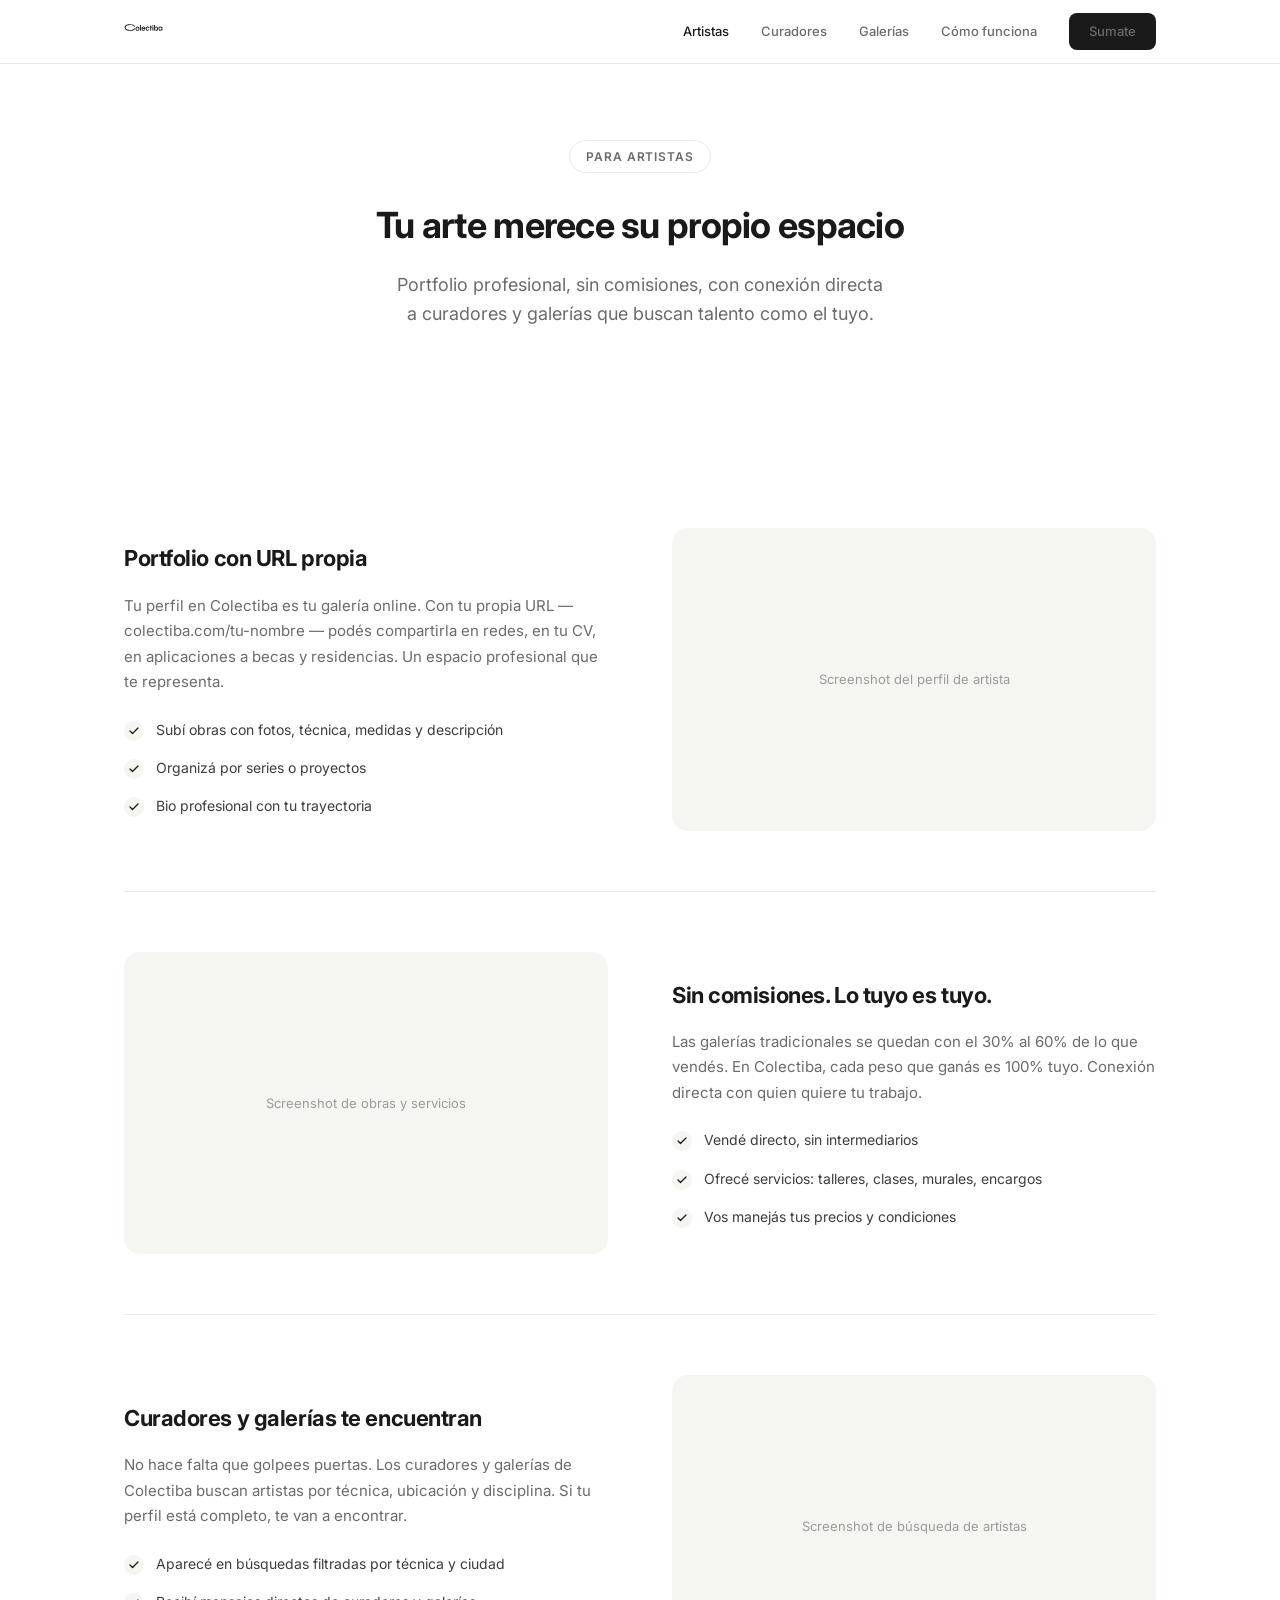
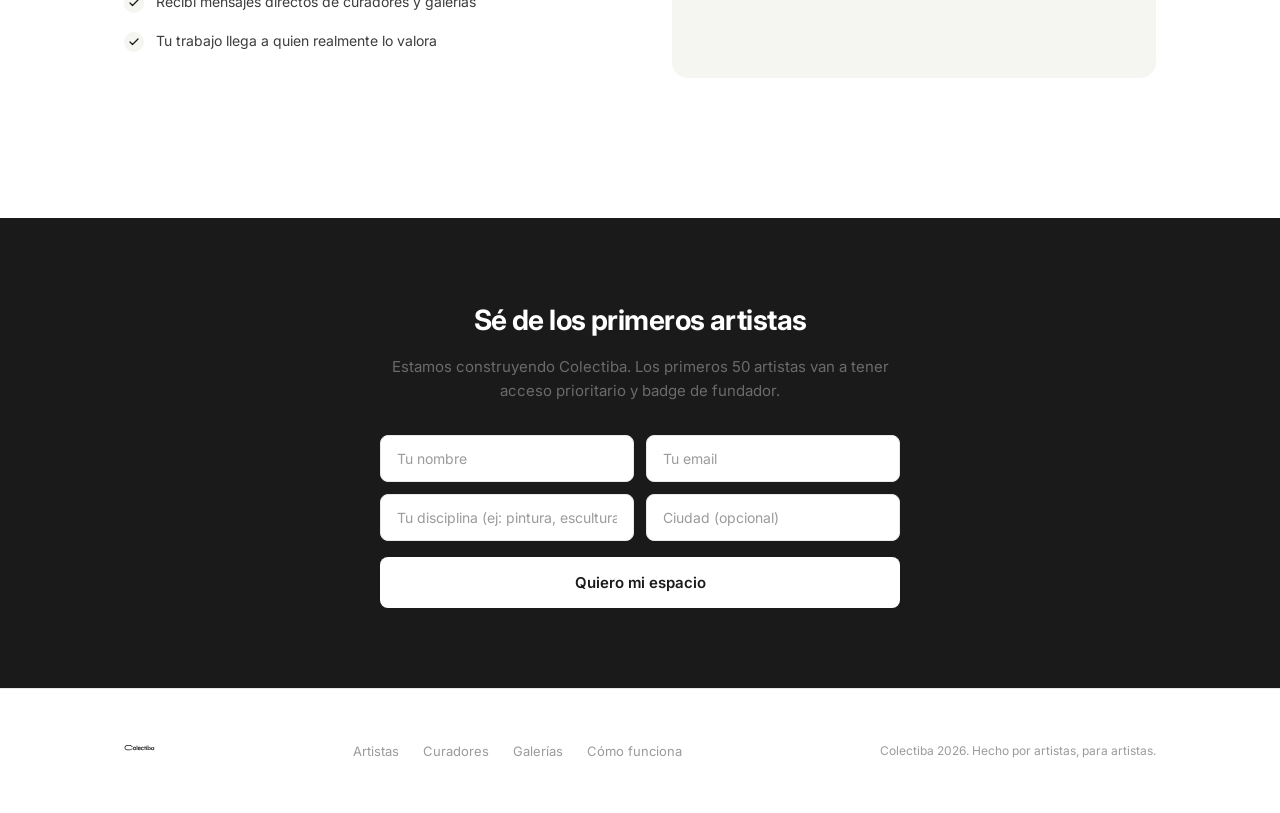
==== artistas.html @ 25a2031d "Landing pages de pre-lanzamiento — lista de espera 5 páginas: home, artistas, curadores, galerías, c" ====
<!DOCTYPE html>
<html lang="es">
<head>
  <meta charset="UTF-8">
  <meta name="viewport" content="width=device-width, initial-scale=1.0">
  <title>Para Artistas — Colectiba</title>
  <meta name="description" content="Portfolio profesional con URL propia. Sin comisiones. Conexión directa con curadores y galerías. Sumate a la lista de espera.">
  <link rel="stylesheet" href="styles.css">
</head>
<body>

  <!-- Nav -->
  <nav class="nav">
    <div class="container">
      <a href="index.html" class="nav__logo">
        <svg viewBox="0 0 595.28 419.53" xmlns="http://www.w3.org/2000/svg" fill="#1A1A1A">
          <path d="M202.27,188.14c-17.71,0-30.08,12.86-30.08,31.27s12.37,31.25,30.08,31.25,29.97-12.91,29.97-31.38-12.32-31.14-29.97-31.14ZM202.27,238.24c-9.58,0-16.26-7.75-16.26-18.83s6.68-18.83,16.26-18.83,16.14,7.69,16.14,18.71-6.63,18.96-16.14,18.96Z"/><rect x="240.59" y="163.64" width="13.95" height="85.27"/><path d="M291.81,188.14c-17.22,0-29.26,12.91-29.26,31.38s12.04,31.14,29.26,31.14c20.43,0,26.7-16.58,26.7-16.58l-11.77-5.64s-3.51,9.91-14.69,9.91c-8.23,0-14.42-5.78-15.85-14.78h43.12s.25-3.75.25-5.33c0-18.56-10.62-30.1-27.75-30.1ZM276.7,212.79c2.16-7.8,7.78-12.45,15.11-12.45,7.72,0,12.8,4.41,14.34,12.45h-29.45Z"/><path d="M381.12,233.26l-.14.28c-4.98,11.03-14.32,17.11-26.32,17.11-17.65,0-29.97-12.84-29.97-31.25s12.28-31.27,29.85-31.27c12.24,0,21.34,5.85,26.33,16.89l.13.28-.28.13-11.44,5.25-.3.14-.13-.3c-2.9-6.51-7.85-9.96-14.31-9.96-9.5,0-16.14,7.74-16.14,18.83s6.68,18.83,16.26,18.83c6.35,0,11.25-3.5,14.18-10.09l.13-.3.3.14,11.55,5.14.3.13Z"/><polygon points="420.84 190.02 420.84 202.44 407.42 202.44 407.42 248.91 393.47 248.91 393.47 202.44 384.6 202.44 384.6 190.02 393.47 190.02 393.47 174.02 407.42 174.02 407.42 190.02 420.84 190.02"/><path d="M441.86,174.92c0,4.87-3.58,8.26-8.71,8.26s-8.73-3.39-8.73-8.26,3.59-8.37,8.73-8.37,8.71,3.45,8.71,8.37Z"/><rect x="426.17" y="190.02" width="13.95" height="58.89"/><path d="M484.04,188.62c-8.43,0-15.1,3.78-19.32,10.95l-.32-.05c.46-5.07.46-7.89.46-13.39v-22.49h-13.95v85.27h13.71v-.32c0-3.29,0-5.93-.22-9.08l.32-.03c4.19,7.2,10.35,10.7,18.85,10.7,15.59,0,26.47-12.61,26.47-30.67s-10.7-30.9-26-30.9ZM480.65,237.77c-9.66,0-16.15-7.38-16.15-18.36s6.49-18.25,16.15-18.25,15.55,7.28,15.55,18.12-6.24,18.37-15.55,18.48Z"/><path d="M561.27,190.02v.32c0,3.29,0,5.93.2,9.08l-.32.03c-4.19-7.2-10.32-10.7-18.72-10.7-15.66,0-26.58,12.65-26.58,30.78s10.68,30.79,26,30.79c8.42,0,15.1-3.78,19.3-10.95l.32.05c-.2,3.36-.2,9.5-.2,9.5h13.69v-58.89h-13.69ZM545.35,237.77c-9.38,0-15.68-7.33-15.68-18.25s6.45-18.36,15.68-18.36,16.15,7.33,16.15,18.25-6.35,18.36-16.15,18.36Z"/><path d="M153.09,213.82l13.02,5.78c-10.63,22.17-36.59,33.05-77.25,33.05-58.82,0-78.97-24.82-78.87-50.02-.23-24.96,20.36-50.02,78.87-50.02,40.66,0,66.62,10.88,77.25,33.05l-13.02,5.78s-7.69-26.36-64.3-26.36c-42.18,0-64.44,17.1-64.44,37.65.73,21.71,22.26,37.47,64.44,37.47,56.6,0,64.3-26.36,64.3-26.36Z"/>
        </svg>
      </a>
      <ul class="nav__links">
        <li><a href="artistas.html" class="active">Artistas</a></li>
        <li><a href="curadores.html">Curadores</a></li>
        <li><a href="galerias.html">Galerías</a></li>
        <li><a href="como-funciona.html">Cómo funciona</a></li>
        <li><a href="#waitlist" class="btn btn--primary" style="padding: 8px 20px; font-size: 13px;">Sumate</a></li>
      </ul>
      <button class="nav__mobile-toggle" onclick="document.querySelector('.nav__links').classList.toggle('open')">
        <span></span><span></span><span></span>
      </button>
    </div>
  </nav>

  <!-- Page Hero -->
  <section class="page-hero">
    <div class="container">
      <span class="hero__tag">Para artistas</span>
      <h1 class="page-hero__title font-display">Tu arte merece su propio espacio</h1>
      <p class="page-hero__subtitle">Portfolio profesional, sin comisiones, con conexión directa a curadores y galerías que buscan talento como el tuyo.</p>
    </div>
  </section>

  <!-- Beneficio 1 -->
  <section class="section">
    <div class="container">
      <div class="benefit-row">
        <div class="benefit-row__content">
          <h3 class="font-display">Portfolio con URL propia</h3>
          <p>Tu perfil en Colectiba es tu galería online. Con tu propia URL — colectiba.com/tu-nombre — podés compartirla en redes, en tu CV, en aplicaciones a becas y residencias. Un espacio profesional que te representa.</p>
          <ul class="features__list">
            <li>Subí obras con fotos, técnica, medidas y descripción</li>
            <li>Organizá por series o proyectos</li>
            <li>Bio profesional con tu trayectoria</li>
          </ul>
        </div>
        <div class="benefit-row__visual">Screenshot del perfil de artista</div>
      </div>

      <div class="benefit-row benefit-row--reverse">
        <div class="benefit-row__content">
          <h3 class="font-display">Sin comisiones. Lo tuyo es tuyo.</h3>
          <p>Las galerías tradicionales se quedan con el 30% al 60% de lo que vendés. En Colectiba, cada peso que ganás es 100% tuyo. Conexión directa con quien quiere tu trabajo.</p>
          <ul class="features__list">
            <li>Vendé directo, sin intermediarios</li>
            <li>Ofrecé servicios: talleres, clases, murales, encargos</li>
            <li>Vos manejás tus precios y condiciones</li>
          </ul>
        </div>
        <div class="benefit-row__visual">Screenshot de obras y servicios</div>
      </div>

      <div class="benefit-row">
        <div class="benefit-row__content">
          <h3 class="font-display">Curadores y galerías te encuentran</h3>
          <p>No hace falta que golpees puertas. Los curadores y galerías de Colectiba buscan artistas por técnica, ubicación y disciplina. Si tu perfil está completo, te van a encontrar.</p>
          <ul class="features__list">
            <li>Aparecé en búsquedas filtradas por técnica y ciudad</li>
            <li>Recibí mensajes directos de curadores y galerías</li>
            <li>Tu trabajo llega a quien realmente lo valora</li>
          </ul>
        </div>
        <div class="benefit-row__visual">Screenshot de búsqueda de artistas</div>
      </div>
    </div>
  </section>

  <!-- CTA Waitlist -->
  <section class="section section--dark" id="waitlist">
    <div class="container">
      <div class="waitlist">
        <h2 class="waitlist__title font-display">Sé de los primeros artistas</h2>
        <p class="waitlist__subtitle">Estamos construyendo Colectiba. Los primeros 50 artistas van a tener acceso prioritario y badge de fundador.</p>
        <form class="waitlist__form" id="waitlistForm">
          <div class="waitlist__row">
            <input type="text" class="waitlist__input" placeholder="Tu nombre" required>
            <input type="email" class="waitlist__input" placeholder="Tu email" required>
          </div>
          <div class="waitlist__row">
            <input type="text" class="waitlist__input" placeholder="Tu disciplina (ej: pintura, escultura, fotografía)">
            <input type="text" class="waitlist__input" placeholder="Ciudad (opcional)">
          </div>
          <input type="hidden" name="rol" value="artista">
          <button type="submit" class="btn btn--white btn--large waitlist__submit">Quiero mi espacio</button>
        </form>
        <div class="waitlist__success" id="waitlistSuccess">
          <h3>Ya estás en la lista</h3>
          <p>Te vamos a escribir cuando estemos listos. Gracias por confiar en Colectiba.</p>
        </div>
      </div>
    </div>
  </section>

  <!-- Footer -->
  <footer class="footer">
    <div class="container">
      <a href="index.html" class="footer__logo">
        <svg viewBox="0 0 595.28 419.53" xmlns="http://www.w3.org/2000/svg" fill="#1A1A1A"><path d="M202.27,188.14c-17.71,0-30.08,12.86-30.08,31.27s12.37,31.25,30.08,31.25,29.97-12.91,29.97-31.38-12.32-31.14-29.97-31.14ZM202.27,238.24c-9.58,0-16.26-7.75-16.26-18.83s6.68-18.83,16.26-18.83,16.14,7.69,16.14,18.71-6.63,18.96-16.14,18.96Z"/><rect x="240.59" y="163.64" width="13.95" height="85.27"/><path d="M291.81,188.14c-17.22,0-29.26,12.91-29.26,31.38s12.04,31.14,29.26,31.14c20.43,0,26.7-16.58,26.7-16.58l-11.77-5.64s-3.51,9.91-14.69,9.91c-8.23,0-14.42-5.78-15.85-14.78h43.12s.25-3.75.25-5.33c0-18.56-10.62-30.1-27.75-30.1ZM276.7,212.79c2.16-7.8,7.78-12.45,15.11-12.45,7.72,0,12.8,4.41,14.34,12.45h-29.45Z"/><path d="M381.12,233.26l-.14.28c-4.98,11.03-14.32,17.11-26.32,17.11-17.65,0-29.97-12.84-29.97-31.25s12.28-31.27,29.85-31.27c12.24,0,21.34,5.85,26.33,16.89l.13.28-.28.13-11.44,5.25-.3.14-.13-.3c-2.9-6.51-7.85-9.96-14.31-9.96-9.5,0-16.14,7.74-16.14,18.83s6.68,18.83,16.26,18.83c6.35,0,11.25-3.5,14.18-10.09l.13-.3.3.14,11.55,5.14.3.13Z"/><polygon points="420.84 190.02 420.84 202.44 407.42 202.44 407.42 248.91 393.47 248.91 393.47 202.44 384.6 202.44 384.6 190.02 393.47 190.02 393.47 174.02 407.42 174.02 407.42 190.02 420.84 190.02"/><path d="M441.86,174.92c0,4.87-3.58,8.26-8.71,8.26s-8.73-3.39-8.73-8.26,3.59-8.37,8.73-8.37,8.71,3.45,8.71,8.37Z"/><rect x="426.17" y="190.02" width="13.95" height="58.89"/><path d="M484.04,188.62c-8.43,0-15.1,3.78-19.32,10.95l-.32-.05c.46-5.07.46-7.89.46-13.39v-22.49h-13.95v85.27h13.71v-.32c0-3.29,0-5.93-.22-9.08l.32-.03c4.19,7.2,10.35,10.7,18.85,10.7,15.59,0,26.47-12.61,26.47-30.67s-10.7-30.9-26-30.9ZM480.65,237.77c-9.66,0-16.15-7.38-16.15-18.36s6.49-18.25,16.15-18.25,15.55,7.28,15.55,18.12-6.24,18.37-15.55,18.48Z"/><path d="M561.27,190.02v.32c0,3.29,0,5.93.2,9.08l-.32.03c-4.19-7.2-10.32-10.7-18.72-10.7-15.66,0-26.58,12.65-26.58,30.78s10.68,30.79,26,30.79c8.42,0,15.1-3.78,19.3-10.95l.32.05c-.2,3.36-.2,9.5-.2,9.5h13.69v-58.89h-13.69ZM545.35,237.77c-9.38,0-15.68-7.33-15.68-18.25s6.45-18.36,15.68-18.36,16.15,7.33,16.15,18.25-6.35,18.36-16.15,18.36Z"/><path d="M153.09,213.82l13.02,5.78c-10.63,22.17-36.59,33.05-77.25,33.05-58.82,0-78.97-24.82-78.87-50.02-.23-24.96,20.36-50.02,78.87-50.02,40.66,0,66.62,10.88,77.25,33.05l-13.02,5.78s-7.69-26.36-64.3-26.36c-42.18,0-64.44,17.1-64.44,37.65.73,21.71,22.26,37.47,64.44,37.47,56.6,0,64.3-26.36,64.3-26.36Z"/></svg>
      </a>
      <ul class="footer__links">
        <li><a href="artistas.html">Artistas</a></li>
        <li><a href="curadores.html">Curadores</a></li>
        <li><a href="galerias.html">Galerías</a></li>
        <li><a href="como-funciona.html">Cómo funciona</a></li>
      </ul>
      <span class="footer__copy">Colectiba 2026. Hecho por artistas, para artistas.</span>
    </div>
  </footer>

  <script src="main.js"></script>
</body>
</html>
---- styles.css ----
/* =============================================================================
   Colectiba Landing — Estilos globales
   Design System: Inter, paleta monocromatica calida
   ============================================================================= */

@import url('https://fonts.googleapis.com/css2?family=Inter:wght@400;500;600;700&display=swap');

:root {
  --black: #1A1A1A;
  --black-light: #2D2D2D;
  --grey-900: #3D3D3D;
  --grey-700: #6B6B6B;
  --grey-500: #9B9B9B;
  --grey-300: #D4D4D4;
  --grey-200: #E8E8E8;
  --grey-100: #F5F5F2;
  --white: #FFFFFF;
  --warm: #F8F6F3;
  --danger: #DC2626;
  --success: #16A34A;
}

*, *::before, *::after {
  margin: 0;
  padding: 0;
  box-sizing: border-box;
}

html {
  scroll-behavior: smooth;
}

body {
  font-family: 'Inter', system-ui, sans-serif;
  color: var(--black);
  background: var(--white);
  font-size: 14px;
  line-height: 1.6;
  -webkit-font-smoothing: antialiased;
}

.font-display {
  font-weight: 700;
  letter-spacing: -0.02em;
}

/* ---- Layout ---- */

.container {
  max-width: 1080px;
  margin: 0 auto;
  padding: 0 24px;
}

.section {
  padding: 80px 0;
}

.section--warm {
  background: var(--warm);
}

.section--dark {
  background: var(--black);
  color: var(--white);
}

/* ---- Nav ---- */

.nav {
  position: fixed;
  top: 0;
  left: 0;
  right: 0;
  z-index: 100;
  background: rgba(255, 255, 255, 0.95);
  backdrop-filter: blur(12px);
  border-bottom: 1px solid var(--grey-200);
  height: 64px;
  display: flex;
  align-items: center;
}

.nav .container {
  display: flex;
  align-items: center;
  justify-content: space-between;
  width: 100%;
}

.nav__logo svg {
  height: 28px;
  width: auto;
}

.nav__links {
  display: flex;
  gap: 32px;
  list-style: none;
  align-items: center;
}

.nav__links a {
  color: var(--grey-700);
  text-decoration: none;
  font-size: 13px;
  font-weight: 500;
  transition: color 0.2s;
}

.nav__links a:hover {
  color: var(--black);
}

.nav__links a.active {
  color: var(--black);
}

.nav__mobile-toggle {
  display: none;
  background: none;
  border: none;
  cursor: pointer;
  padding: 8px;
}

.nav__mobile-toggle span {
  display: block;
  width: 20px;
  height: 2px;
  background: var(--black);
  margin: 5px 0;
  transition: 0.3s;
}

/* ---- Hero ---- */

.hero {
  padding: 160px 0 100px;
  text-align: center;
}

.hero__tag {
  display: inline-block;
  font-size: 12px;
  font-weight: 600;
  color: var(--grey-700);
  text-transform: uppercase;
  letter-spacing: 0.08em;
  margin-bottom: 24px;
  padding: 6px 16px;
  border: 1px solid var(--grey-200);
  border-radius: 100px;
}

.hero__title {
  font-size: 42px;
  line-height: 1.15;
  margin-bottom: 20px;
  max-width: 700px;
  margin-left: auto;
  margin-right: auto;
}

.hero__subtitle {
  font-size: 18px;
  color: var(--grey-700);
  max-width: 540px;
  margin: 0 auto 40px;
  line-height: 1.6;
}

.hero__cta {
  display: flex;
  gap: 12px;
  justify-content: center;
  flex-wrap: wrap;
}

/* ---- Buttons ---- */

.btn {
  display: inline-flex;
  align-items: center;
  justify-content: center;
  gap: 8px;
  padding: 12px 28px;
  font-size: 14px;
  font-weight: 600;
  font-family: inherit;
  border-radius: 8px;
  border: none;
  cursor: pointer;
  text-decoration: none;
  transition: all 0.2s;
}

.btn--primary {
  background: var(--black);
  color: var(--white);
}

.btn--primary:hover {
  background: var(--black-light);
}

.btn--secondary {
  background: transparent;
  color: var(--black);
  border: 1px solid var(--grey-200);
}

.btn--secondary:hover {
  border-color: var(--grey-300);
  background: var(--grey-100);
}

.btn--large {
  padding: 16px 36px;
  font-size: 15px;
}

.btn--white {
  background: var(--white);
  color: var(--black);
}

.btn--white:hover {
  background: var(--grey-100);
}

/* ---- Cards de perfil ---- */

.profiles {
  display: grid;
  grid-template-columns: repeat(3, 1fr);
  gap: 24px;
  margin-top: 60px;
}

.profile-card {
  background: var(--white);
  border: 1px solid var(--grey-200);
  border-radius: 12px;
  padding: 40px 32px;
  text-align: left;
  transition: border-color 0.2s;
}

.profile-card:hover {
  border-color: var(--grey-300);
}

.profile-card__icon {
  width: 48px;
  height: 48px;
  background: var(--grey-100);
  border-radius: 12px;
  display: flex;
  align-items: center;
  justify-content: center;
  margin-bottom: 24px;
}

.profile-card__icon svg {
  width: 24px;
  height: 24px;
  stroke: var(--black);
}

.profile-card__title {
  font-size: 20px;
  font-weight: 600;
  margin-bottom: 12px;
}

.profile-card__desc {
  font-size: 14px;
  color: var(--grey-700);
  line-height: 1.6;
  margin-bottom: 24px;
}

.profile-card__link {
  font-size: 13px;
  font-weight: 600;
  color: var(--black);
  text-decoration: none;
  display: inline-flex;
  align-items: center;
  gap: 6px;
}

.profile-card__link:hover {
  gap: 10px;
}

.profile-card__link::after {
  content: '→';
}

/* ---- Features / Beneficios ---- */

.features {
  display: grid;
  grid-template-columns: repeat(2, 1fr);
  gap: 48px;
  align-items: center;
}

.features__content {
  max-width: 460px;
}

.features__tag {
  font-size: 12px;
  font-weight: 600;
  color: var(--grey-500);
  text-transform: uppercase;
  letter-spacing: 0.08em;
  margin-bottom: 16px;
}

.features__title {
  font-size: 28px;
  line-height: 1.2;
  margin-bottom: 16px;
}

.features__text {
  font-size: 15px;
  color: var(--grey-700);
  line-height: 1.7;
  margin-bottom: 32px;
}

.features__list {
  list-style: none;
  display: flex;
  flex-direction: column;
  gap: 16px;
}

.features__list li {
  display: flex;
  align-items: flex-start;
  gap: 12px;
  font-size: 14px;
  color: var(--grey-900);
}

.features__list li::before {
  content: '';
  width: 20px;
  height: 20px;
  min-width: 20px;
  background: var(--grey-100);
  border-radius: 50%;
  display: flex;
  align-items: center;
  justify-content: center;
  margin-top: 2px;
  background-image: url("data:image/svg+xml,%3Csvg xmlns='http://www.w3.org/2000/svg' width='12' height='12' viewBox='0 0 24 24' fill='none' stroke='%231A1A1A' stroke-width='2.5' stroke-linecap='round' stroke-linejoin='round'%3E%3Cpolyline points='20 6 9 17 4 12'%3E%3C/polyline%3E%3C/svg%3E");
  background-repeat: no-repeat;
  background-position: center;
}

.features__visual {
  background: var(--grey-100);
  border-radius: 16px;
  aspect-ratio: 4/3;
  display: flex;
  align-items: center;
  justify-content: center;
  overflow: hidden;
}

.features__visual--placeholder {
  font-size: 13px;
  color: var(--grey-500);
  font-weight: 500;
}

/* ---- How it works (como funciona) ---- */

.steps {
  display: grid;
  grid-template-columns: repeat(3, 1fr);
  gap: 48px;
  text-align: center;
  margin-top: 60px;
}

.step__number {
  width: 48px;
  height: 48px;
  background: var(--black);
  color: var(--white);
  border-radius: 50%;
  display: flex;
  align-items: center;
  justify-content: center;
  font-size: 18px;
  font-weight: 700;
  margin: 0 auto 20px;
}

.step__title {
  font-size: 18px;
  font-weight: 600;
  margin-bottom: 12px;
}

.step__desc {
  font-size: 14px;
  color: var(--grey-700);
  line-height: 1.6;
}

/* ---- Ecosistema (visual) ---- */

.ecosystem {
  text-align: center;
  padding: 40px 0;
}

.ecosystem__diagram {
  display: flex;
  align-items: center;
  justify-content: center;
  gap: 40px;
  margin-top: 48px;
  flex-wrap: wrap;
}

.ecosystem__node {
  width: 160px;
  height: 160px;
  border-radius: 50%;
  display: flex;
  flex-direction: column;
  align-items: center;
  justify-content: center;
  gap: 8px;
  border: 2px solid var(--grey-200);
  background: var(--white);
}

.ecosystem__node--active {
  border-color: var(--black);
}

.ecosystem__node-icon svg {
  width: 32px;
  height: 32px;
  stroke: var(--black);
}

.ecosystem__node-label {
  font-size: 14px;
  font-weight: 600;
}

.ecosystem__connector {
  width: 60px;
  height: 2px;
  background: var(--grey-300);
  position: relative;
}

.ecosystem__connector::after {
  content: '';
  position: absolute;
  right: -4px;
  top: -4px;
  width: 10px;
  height: 10px;
  border-right: 2px solid var(--grey-300);
  border-top: 2px solid var(--grey-300);
  transform: rotate(45deg);
}

/* ---- Waitlist form ---- */

.waitlist {
  text-align: center;
  max-width: 520px;
  margin: 0 auto;
}

.waitlist__title {
  font-size: 28px;
  margin-bottom: 12px;
}

.waitlist__subtitle {
  font-size: 15px;
  color: var(--grey-700);
  margin-bottom: 32px;
}

.waitlist__form {
  display: flex;
  flex-direction: column;
  gap: 12px;
}

.waitlist__row {
  display: flex;
  gap: 12px;
}

.waitlist__input {
  flex: 1;
  padding: 14px 16px;
  font-size: 14px;
  font-family: inherit;
  border: 1px solid var(--grey-200);
  border-radius: 8px;
  background: var(--white);
  color: var(--black);
  outline: none;
  transition: border-color 0.2s;
}

.waitlist__input:focus {
  border-color: var(--black);
}

.waitlist__input::placeholder {
  color: var(--grey-500);
}

.waitlist__select {
  flex: 1;
  padding: 14px 16px;
  font-size: 14px;
  font-family: inherit;
  border: 1px solid var(--grey-200);
  border-radius: 8px;
  background: var(--white);
  color: var(--black);
  outline: none;
  cursor: pointer;
  appearance: none;
  background-image: url("data:image/svg+xml,%3Csvg xmlns='http://www.w3.org/2000/svg' width='12' height='12' viewBox='0 0 24 24' fill='none' stroke='%239B9B9B' stroke-width='2' stroke-linecap='round' stroke-linejoin='round'%3E%3Cpolyline points='6 9 12 15 18 9'%3E%3C/polyline%3E%3C/svg%3E");
  background-repeat: no-repeat;
  background-position: right 16px center;
}

.waitlist__select:focus {
  border-color: var(--black);
}

.waitlist__submit {
  width: 100%;
  margin-top: 4px;
}

.waitlist__success {
  display: none;
  padding: 24px;
  background: var(--grey-100);
  border-radius: 12px;
  text-align: center;
}

.waitlist__success h3 {
  font-size: 18px;
  margin-bottom: 8px;
}

.waitlist__success p {
  font-size: 14px;
  color: var(--grey-700);
}

/* ---- Stats ---- */

.stats {
  display: grid;
  grid-template-columns: repeat(3, 1fr);
  gap: 24px;
  text-align: center;
  margin-top: 48px;
}

.stat__number {
  font-size: 36px;
  font-weight: 700;
  letter-spacing: -0.02em;
  margin-bottom: 4px;
}

.stat__label {
  font-size: 13px;
  color: var(--grey-500);
}

.section--dark .stat__label {
  color: var(--grey-300);
}

/* ---- Section headers ---- */

.section-header {
  text-align: center;
  max-width: 600px;
  margin: 0 auto 48px;
}

.section-header__tag {
  font-size: 12px;
  font-weight: 600;
  color: var(--grey-500);
  text-transform: uppercase;
  letter-spacing: 0.08em;
  margin-bottom: 16px;
}

.section-header__title {
  font-size: 28px;
  line-height: 1.2;
  margin-bottom: 16px;
}

.section-header__text {
  font-size: 15px;
  color: var(--grey-700);
  line-height: 1.6;
}

.section--dark .section-header__tag {
  color: var(--grey-500);
}

.section--dark .section-header__text {
  color: var(--grey-300);
}

/* ---- Footer ---- */

.footer {
  border-top: 1px solid var(--grey-200);
  padding: 48px 0;
}

.footer .container {
  display: flex;
  align-items: center;
  justify-content: space-between;
}

.footer__logo svg {
  height: 22px;
  width: auto;
}

.footer__links {
  display: flex;
  gap: 24px;
  list-style: none;
}

.footer__links a {
  font-size: 13px;
  color: var(--grey-500);
  text-decoration: none;
}

.footer__links a:hover {
  color: var(--black);
}

.footer__copy {
  font-size: 12px;
  color: var(--grey-500);
}

/* ---- Page hero (subpages) ---- */

.page-hero {
  padding: 140px 0 60px;
  text-align: center;
}

.page-hero__title {
  font-size: 36px;
  margin-bottom: 16px;
}

.page-hero__subtitle {
  font-size: 18px;
  color: var(--grey-700);
  max-width: 500px;
  margin: 0 auto;
  line-height: 1.6;
}

/* ---- Benefit rows ---- */

.benefit-row {
  display: grid;
  grid-template-columns: repeat(2, 1fr);
  gap: 64px;
  align-items: center;
  padding: 60px 0;
}

.benefit-row:not(:last-child) {
  border-bottom: 1px solid var(--grey-200);
}

.benefit-row--reverse .benefit-row__visual {
  order: -1;
}

.benefit-row__content h3 {
  font-size: 22px;
  margin-bottom: 16px;
}

.benefit-row__content p {
  font-size: 15px;
  color: var(--grey-700);
  line-height: 1.7;
  margin-bottom: 24px;
}

.benefit-row__visual {
  background: var(--grey-100);
  border-radius: 16px;
  aspect-ratio: 16/10;
  display: flex;
  align-items: center;
  justify-content: center;
  font-size: 13px;
  color: var(--grey-500);
}

/* ---- Responsive ---- */

@media (max-width: 768px) {
  .nav__links {
    display: none;
    position: absolute;
    top: 64px;
    left: 0;
    right: 0;
    background: var(--white);
    flex-direction: column;
    padding: 24px;
    gap: 16px;
    border-bottom: 1px solid var(--grey-200);
  }

  .nav__links.open {
    display: flex;
  }

  .nav__mobile-toggle {
    display: block;
  }

  .hero {
    padding: 120px 0 60px;
  }

  .hero__title {
    font-size: 28px;
  }

  .hero__subtitle {
    font-size: 15px;
  }

  .profiles {
    grid-template-columns: 1fr;
    gap: 16px;
  }

  .profile-card {
    padding: 28px 24px;
  }

  .features {
    grid-template-columns: 1fr;
    gap: 32px;
  }

  .features--reverse .features__visual {
    order: -1;
  }

  .steps {
    grid-template-columns: 1fr;
    gap: 32px;
  }

  .stats {
    grid-template-columns: 1fr;
    gap: 16px;
  }

  .waitlist__row {
    flex-direction: column;
  }

  .benefit-row {
    grid-template-columns: 1fr;
    gap: 32px;
  }

  .benefit-row--reverse .benefit-row__visual {
    order: 0;
  }

  .ecosystem__diagram {
    flex-direction: column;
    gap: 24px;
  }

  .ecosystem__connector {
    width: 2px;
    height: 40px;
  }

  .ecosystem__connector::after {
    right: -4px;
    top: auto;
    bottom: -4px;
    transform: rotate(135deg);
  }

  .footer .container {
    flex-direction: column;
    gap: 24px;
    text-align: center;
  }

  .page-hero__title {
    font-size: 28px;
  }

  .section {
    padding: 60px 0;
  }

  .section-header__title {
    font-size: 24px;
  }

  .features__title {
    font-size: 24px;
  }
}
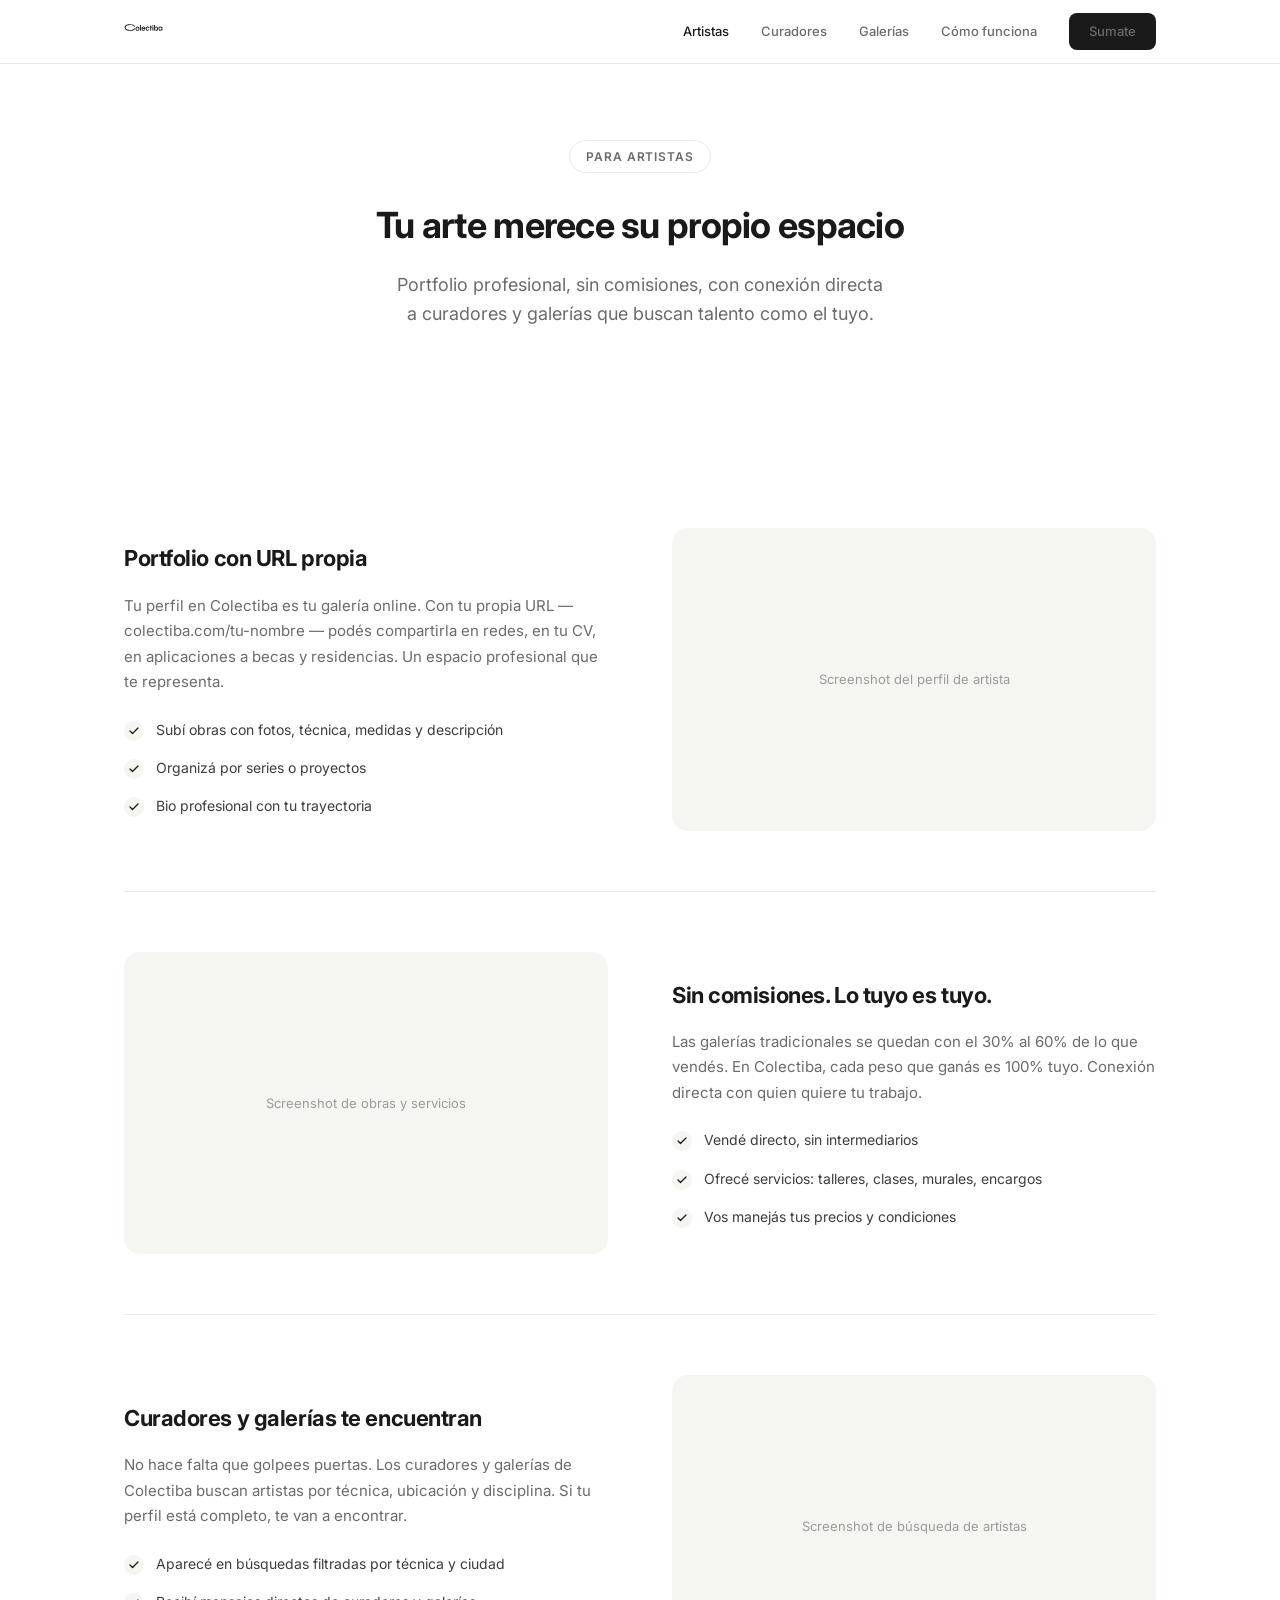
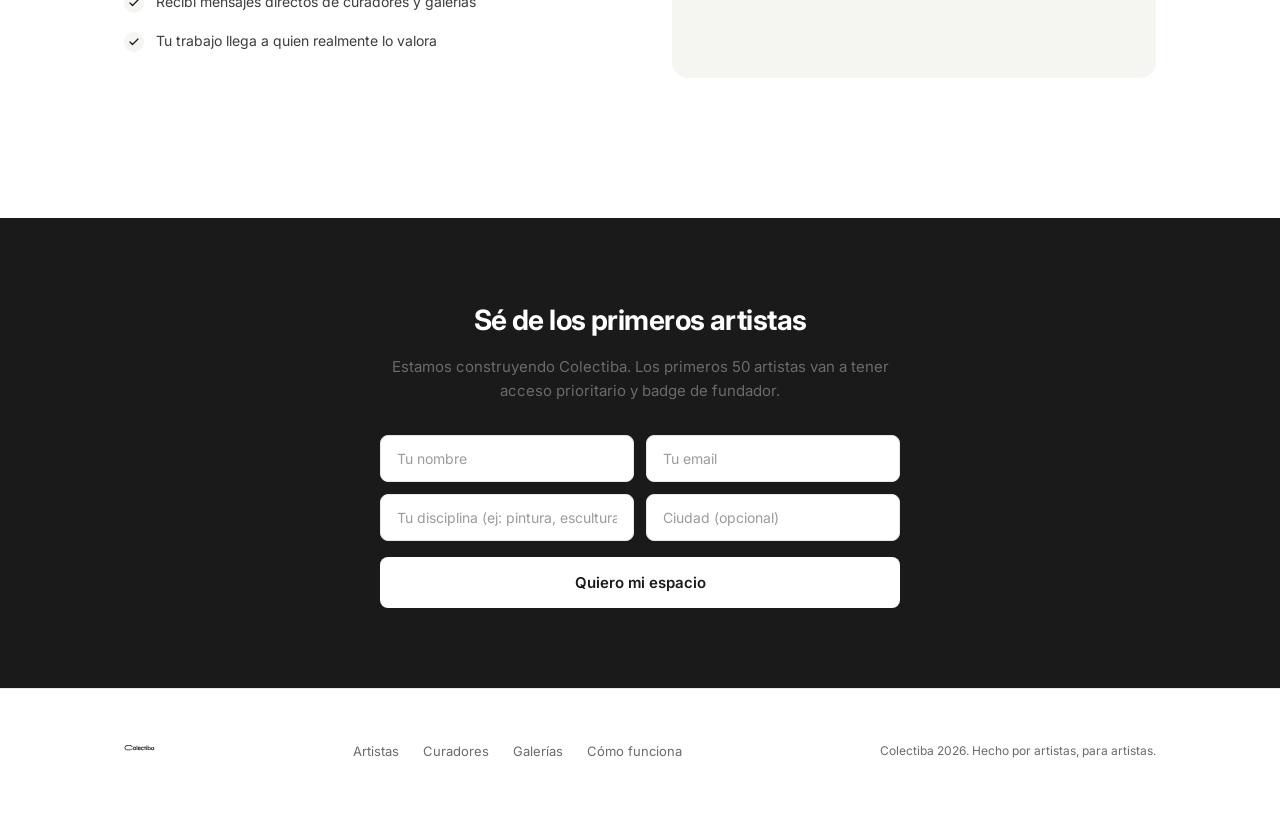
==== commit bfcdcac0: "Audit fixes: accessibility, SEO, performance, contrast - Add aria-labels to all form inputs, nav, lo" ====
--- a/artistas.html
+++ b/artistas.html
@@ -5,15 +5,27 @@
   <meta name="viewport" content="width=device-width, initial-scale=1.0">
   <title>Para Artistas — Colectiba</title>
   <meta name="description" content="Portfolio profesional con URL propia. Sin comisiones. Conexión directa con curadores y galerías. Sumate a la lista de espera.">
+  <link rel="canonical" href="https://www.colectiba.com/artistas.html">
+  <meta property="og:title" content="Para Artistas — Colectiba">
+  <meta property="og:description" content="Portfolio profesional con URL propia. Sin comisiones. Conexión directa con curadores y galerías.">
+  <meta property="og:url" content="https://www.colectiba.com/artistas.html">
+  <meta property="og:type" content="website">
+  <meta property="og:locale" content="es_AR">
+  <meta name="twitter:card" content="summary">
+  <link rel="icon" type="image/svg+xml" href="favicon.svg">
+  <link rel="preconnect" href="https://fonts.googleapis.com">
+  <link rel="preconnect" href="https://fonts.gstatic.com" crossorigin>
+  <link href="https://fonts.googleapis.com/css2?family=Inter:wght@400;500;600;700&display=swap" rel="stylesheet">
   <link rel="stylesheet" href="styles.css">
 </head>
 <body>
+  <a href="#contenido" class="skip-link">Saltar al contenido</a>
 
   <!-- Nav -->
-  <nav class="nav">
+  <nav class="nav" aria-label="Navegación principal">
     <div class="container">
-      <a href="index.html" class="nav__logo">
-        <svg viewBox="0 0 595.28 419.53" xmlns="http://www.w3.org/2000/svg" fill="#1A1A1A">
+      <a href="index.html" class="nav__logo" aria-label="Colectiba — Inicio">
+        <svg viewBox="0 0 595.28 419.53" xmlns="http://www.w3.org/2000/svg" fill="#1A1A1A" aria-hidden="true">
           <path d="M202.27,188.14c-17.71,0-30.08,12.86-30.08,31.27s12.37,31.25,30.08,31.25,29.97-12.91,29.97-31.38-12.32-31.14-29.97-31.14ZM202.27,238.24c-9.58,0-16.26-7.75-16.26-18.83s6.68-18.83,16.26-18.83,16.14,7.69,16.14,18.71-6.63,18.96-16.14,18.96Z"/><rect x="240.59" y="163.64" width="13.95" height="85.27"/><path d="M291.81,188.14c-17.22,0-29.26,12.91-29.26,31.38s12.04,31.14,29.26,31.14c20.43,0,26.7-16.58,26.7-16.58l-11.77-5.64s-3.51,9.91-14.69,9.91c-8.23,0-14.42-5.78-15.85-14.78h43.12s.25-3.75.25-5.33c0-18.56-10.62-30.1-27.75-30.1ZM276.7,212.79c2.16-7.8,7.78-12.45,15.11-12.45,7.72,0,12.8,4.41,14.34,12.45h-29.45Z"/><path d="M381.12,233.26l-.14.28c-4.98,11.03-14.32,17.11-26.32,17.11-17.65,0-29.97-12.84-29.97-31.25s12.28-31.27,29.85-31.27c12.24,0,21.34,5.85,26.33,16.89l.13.28-.28.13-11.44,5.25-.3.14-.13-.3c-2.9-6.51-7.85-9.96-14.31-9.96-9.5,0-16.14,7.74-16.14,18.83s6.68,18.83,16.26,18.83c6.35,0,11.25-3.5,14.18-10.09l.13-.3.3.14,11.55,5.14.3.13Z"/><polygon points="420.84 190.02 420.84 202.44 407.42 202.44 407.42 248.91 393.47 248.91 393.47 202.44 384.6 202.44 384.6 190.02 393.47 190.02 393.47 174.02 407.42 174.02 407.42 190.02 420.84 190.02"/><path d="M441.86,174.92c0,4.87-3.58,8.26-8.71,8.26s-8.73-3.39-8.73-8.26,3.59-8.37,8.73-8.37,8.71,3.45,8.71,8.37Z"/><rect x="426.17" y="190.02" width="13.95" height="58.89"/><path d="M484.04,188.62c-8.43,0-15.1,3.78-19.32,10.95l-.32-.05c.46-5.07.46-7.89.46-13.39v-22.49h-13.95v85.27h13.71v-.32c0-3.29,0-5.93-.22-9.08l.32-.03c4.19,7.2,10.35,10.7,18.85,10.7,15.59,0,26.47-12.61,26.47-30.67s-10.7-30.9-26-30.9ZM480.65,237.77c-9.66,0-16.15-7.38-16.15-18.36s6.49-18.25,16.15-18.25,15.55,7.28,15.55,18.12-6.24,18.37-15.55,18.48Z"/><path d="M561.27,190.02v.32c0,3.29,0,5.93.2,9.08l-.32.03c-4.19-7.2-10.32-10.7-18.72-10.7-15.66,0-26.58,12.65-26.58,30.78s10.68,30.79,26,30.79c8.42,0,15.1-3.78,19.3-10.95l.32.05c-.2,3.36-.2,9.5-.2,9.5h13.69v-58.89h-13.69ZM545.35,237.77c-9.38,0-15.68-7.33-15.68-18.25s6.45-18.36,15.68-18.36,16.15,7.33,16.15,18.25-6.35,18.36-16.15,18.36Z"/><path d="M153.09,213.82l13.02,5.78c-10.63,22.17-36.59,33.05-77.25,33.05-58.82,0-78.97-24.82-78.87-50.02-.23-24.96,20.36-50.02,78.87-50.02,40.66,0,66.62,10.88,77.25,33.05l-13.02,5.78s-7.69-26.36-64.3-26.36c-42.18,0-64.44,17.1-64.44,37.65.73,21.71,22.26,37.47,64.44,37.47,56.6,0,64.3-26.36,64.3-26.36Z"/>
         </svg>
       </a>
@@ -24,11 +36,13 @@
         <li><a href="como-funciona.html">Cómo funciona</a></li>
         <li><a href="#waitlist" class="btn btn--primary" style="padding: 8px 20px; font-size: 13px;">Sumate</a></li>
       </ul>
-      <button class="nav__mobile-toggle" onclick="document.querySelector('.nav__links').classList.toggle('open')">
+      <button class="nav__mobile-toggle" aria-label="Menú" aria-expanded="false" onclick="this.setAttribute('aria-expanded', this.getAttribute('aria-expanded') === 'false' ? 'true' : 'false'); document.querySelector('.nav__links').classList.toggle('open')">
         <span></span><span></span><span></span>
       </button>
     </div>
   </nav>
+
+  <main id="contenido">
 
   <!-- Page Hero -->
   <section class="page-hero">
@@ -91,12 +105,12 @@
         <p class="waitlist__subtitle">Estamos construyendo Colectiba. Los primeros 50 artistas van a tener acceso prioritario y badge de fundador.</p>
         <form class="waitlist__form" id="waitlistForm">
           <div class="waitlist__row">
-            <input type="text" class="waitlist__input" placeholder="Tu nombre" required>
-            <input type="email" class="waitlist__input" placeholder="Tu email" required>
+            <input type="text" name="nombre" class="waitlist__input" placeholder="Tu nombre" aria-label="Tu nombre" required>
+            <input type="email" name="email" class="waitlist__input" placeholder="Tu email" aria-label="Tu email" required>
           </div>
           <div class="waitlist__row">
-            <input type="text" class="waitlist__input" placeholder="Tu disciplina (ej: pintura, escultura, fotografía)">
-            <input type="text" class="waitlist__input" placeholder="Ciudad (opcional)">
+            <input type="text" name="disciplina" class="waitlist__input" placeholder="Tu disciplina (ej: pintura, escultura, fotografía)" aria-label="Tu disciplina">
+            <input type="text" name="ciudad" class="waitlist__input" placeholder="Ciudad (opcional)" aria-label="Ciudad">
           </div>
           <input type="hidden" name="rol" value="artista">
           <button type="submit" class="btn btn--white btn--large waitlist__submit">Quiero mi espacio</button>
@@ -109,11 +123,13 @@
     </div>
   </section>
 
+  </main>
+
   <!-- Footer -->
   <footer class="footer">
     <div class="container">
-      <a href="index.html" class="footer__logo">
-        <svg viewBox="0 0 595.28 419.53" xmlns="http://www.w3.org/2000/svg" fill="#1A1A1A"><path d="M202.27,188.14c-17.71,0-30.08,12.86-30.08,31.27s12.37,31.25,30.08,31.25,29.97-12.91,29.97-31.38-12.32-31.14-29.97-31.14ZM202.27,238.24c-9.58,0-16.26-7.75-16.26-18.83s6.68-18.83,16.26-18.83,16.14,7.69,16.14,18.71-6.63,18.96-16.14,18.96Z"/><rect x="240.59" y="163.64" width="13.95" height="85.27"/><path d="M291.81,188.14c-17.22,0-29.26,12.91-29.26,31.38s12.04,31.14,29.26,31.14c20.43,0,26.7-16.58,26.7-16.58l-11.77-5.64s-3.51,9.91-14.69,9.91c-8.23,0-14.42-5.78-15.85-14.78h43.12s.25-3.75.25-5.33c0-18.56-10.62-30.1-27.75-30.1ZM276.7,212.79c2.16-7.8,7.78-12.45,15.11-12.45,7.72,0,12.8,4.41,14.34,12.45h-29.45Z"/><path d="M381.12,233.26l-.14.28c-4.98,11.03-14.32,17.11-26.32,17.11-17.65,0-29.97-12.84-29.97-31.25s12.28-31.27,29.85-31.27c12.24,0,21.34,5.85,26.33,16.89l.13.28-.28.13-11.44,5.25-.3.14-.13-.3c-2.9-6.51-7.85-9.96-14.31-9.96-9.5,0-16.14,7.74-16.14,18.83s6.68,18.83,16.26,18.83c6.35,0,11.25-3.5,14.18-10.09l.13-.3.3.14,11.55,5.14.3.13Z"/><polygon points="420.84 190.02 420.84 202.44 407.42 202.44 407.42 248.91 393.47 248.91 393.47 202.44 384.6 202.44 384.6 190.02 393.47 190.02 393.47 174.02 407.42 174.02 407.42 190.02 420.84 190.02"/><path d="M441.86,174.92c0,4.87-3.58,8.26-8.71,8.26s-8.73-3.39-8.73-8.26,3.59-8.37,8.73-8.37,8.71,3.45,8.71,8.37Z"/><rect x="426.17" y="190.02" width="13.95" height="58.89"/><path d="M484.04,188.62c-8.43,0-15.1,3.78-19.32,10.95l-.32-.05c.46-5.07.46-7.89.46-13.39v-22.49h-13.95v85.27h13.71v-.32c0-3.29,0-5.93-.22-9.08l.32-.03c4.19,7.2,10.35,10.7,18.85,10.7,15.59,0,26.47-12.61,26.47-30.67s-10.7-30.9-26-30.9ZM480.65,237.77c-9.66,0-16.15-7.38-16.15-18.36s6.49-18.25,16.15-18.25,15.55,7.28,15.55,18.12-6.24,18.37-15.55,18.48Z"/><path d="M561.27,190.02v.32c0,3.29,0,5.93.2,9.08l-.32.03c-4.19-7.2-10.32-10.7-18.72-10.7-15.66,0-26.58,12.65-26.58,30.78s10.68,30.79,26,30.79c8.42,0,15.1-3.78,19.3-10.95l.32.05c-.2,3.36-.2,9.5-.2,9.5h13.69v-58.89h-13.69ZM545.35,237.77c-9.38,0-15.68-7.33-15.68-18.25s6.45-18.36,15.68-18.36,16.15,7.33,16.15,18.25-6.35,18.36-16.15,18.36Z"/><path d="M153.09,213.82l13.02,5.78c-10.63,22.17-36.59,33.05-77.25,33.05-58.82,0-78.97-24.82-78.87-50.02-.23-24.96,20.36-50.02,78.87-50.02,40.66,0,66.62,10.88,77.25,33.05l-13.02,5.78s-7.69-26.36-64.3-26.36c-42.18,0-64.44,17.1-64.44,37.65.73,21.71,22.26,37.47,64.44,37.47,56.6,0,64.3-26.36,64.3-26.36Z"/></svg>
+      <a href="index.html" class="footer__logo" aria-label="Colectiba — Inicio">
+        <svg viewBox="0 0 595.28 419.53" xmlns="http://www.w3.org/2000/svg" fill="#1A1A1A" aria-hidden="true"><path d="M202.27,188.14c-17.71,0-30.08,12.86-30.08,31.27s12.37,31.25,30.08,31.25,29.97-12.91,29.97-31.38-12.32-31.14-29.97-31.14ZM202.27,238.24c-9.58,0-16.26-7.75-16.26-18.83s6.68-18.83,16.26-18.83,16.14,7.69,16.14,18.71-6.63,18.96-16.14,18.96Z"/><rect x="240.59" y="163.64" width="13.95" height="85.27"/><path d="M291.81,188.14c-17.22,0-29.26,12.91-29.26,31.38s12.04,31.14,29.26,31.14c20.43,0,26.7-16.58,26.7-16.58l-11.77-5.64s-3.51,9.91-14.69,9.91c-8.23,0-14.42-5.78-15.85-14.78h43.12s.25-3.75.25-5.33c0-18.56-10.62-30.1-27.75-30.1ZM276.7,212.79c2.16-7.8,7.78-12.45,15.11-12.45,7.72,0,12.8,4.41,14.34,12.45h-29.45Z"/><path d="M381.12,233.26l-.14.28c-4.98,11.03-14.32,17.11-26.32,17.11-17.65,0-29.97-12.84-29.97-31.25s12.28-31.27,29.85-31.27c12.24,0,21.34,5.85,26.33,16.89l.13.28-.28.13-11.44,5.25-.3.14-.13-.3c-2.9-6.51-7.85-9.96-14.31-9.96-9.5,0-16.14,7.74-16.14,18.83s6.68,18.83,16.26,18.83c6.35,0,11.25-3.5,14.18-10.09l.13-.3.3.14,11.55,5.14.3.13Z"/><polygon points="420.84 190.02 420.84 202.44 407.42 202.44 407.42 248.91 393.47 248.91 393.47 202.44 384.6 202.44 384.6 190.02 393.47 190.02 393.47 174.02 407.42 174.02 407.42 190.02 420.84 190.02"/><path d="M441.86,174.92c0,4.87-3.58,8.26-8.71,8.26s-8.73-3.39-8.73-8.26,3.59-8.37,8.73-8.37,8.71,3.45,8.71,8.37Z"/><rect x="426.17" y="190.02" width="13.95" height="58.89"/><path d="M484.04,188.62c-8.43,0-15.1,3.78-19.32,10.95l-.32-.05c.46-5.07.46-7.89.46-13.39v-22.49h-13.95v85.27h13.71v-.32c0-3.29,0-5.93-.22-9.08l.32-.03c4.19,7.2,10.35,10.7,18.85,10.7,15.59,0,26.47-12.61,26.47-30.67s-10.7-30.9-26-30.9ZM480.65,237.77c-9.66,0-16.15-7.38-16.15-18.36s6.49-18.25,16.15-18.25,15.55,7.28,15.55,18.12-6.24,18.37-15.55,18.48Z"/><path d="M561.27,190.02v.32c0,3.29,0,5.93.2,9.08l-.32.03c-4.19-7.2-10.32-10.7-18.72-10.7-15.66,0-26.58,12.65-26.58,30.78s10.68,30.79,26,30.79c8.42,0,15.1-3.78,19.3-10.95l.32.05c-.2,3.36-.2,9.5-.2,9.5h13.69v-58.89h-13.69ZM545.35,237.77c-9.38,0-15.68-7.33-15.68-18.25s6.45-18.36,15.68-18.36,16.15,7.33,16.15,18.25-6.35,18.36-16.15,18.36Z"/><path d="M153.09,213.82l13.02,5.78c-10.63,22.17-36.59,33.05-77.25,33.05-58.82,0-78.97-24.82-78.87-50.02-.23-24.96,20.36-50.02,78.87-50.02,40.66,0,66.62,10.88,77.25,33.05l-13.02,5.78s-7.69-26.36-64.3-26.36c-42.18,0-64.44,17.1-64.44,37.65.73,21.71,22.26,37.47,64.44,37.47,56.6,0,64.3-26.36,64.3-26.36Z"/></svg>
       </a>
       <ul class="footer__links">
         <li><a href="artistas.html">Artistas</a></li>
@@ -125,6 +141,6 @@
     </div>
   </footer>
 
-  <script src="main.js"></script>
+  <script src="main.js" defer></script>
 </body>
 </html>
--- a/styles.css
+++ b/styles.css
@@ -2,8 +2,6 @@
    Colectiba Landing — Estilos globales
    Design System: Inter, paleta monocromatica calida
    ============================================================================= */
-
-@import url('https://fonts.googleapis.com/css2?family=Inter:wght@400;500;600;700&display=swap');
 
 :root {
   --black: #1A1A1A;
@@ -20,6 +18,24 @@
   --success: #16A34A;
 }
 
+.skip-link {
+  position: absolute;
+  top: -100%;
+  left: 16px;
+  z-index: 200;
+  padding: 12px 24px;
+  background: var(--black);
+  color: var(--white);
+  font-size: 14px;
+  font-weight: 600;
+  text-decoration: none;
+  border-radius: 0 0 8px 8px;
+}
+
+.skip-link:focus {
+  top: 0;
+}
+
 *, *::before, *::after {
   margin: 0;
   padding: 0;
@@ -121,7 +137,9 @@
   background: none;
   border: none;
   cursor: pointer;
-  padding: 8px;
+  padding: 12px;
+  min-width: 44px;
+  min-height: 44px;
 }
 
 .nav__mobile-toggle span {
@@ -289,6 +307,8 @@
   display: inline-flex;
   align-items: center;
   gap: 6px;
+  min-height: 44px;
+  padding: 12px 0;
 }
 
 .profile-card__link:hover {
@@ -315,7 +335,7 @@
 .features__tag {
   font-size: 12px;
   font-weight: 600;
-  color: var(--grey-500);
+  color: var(--grey-700);
   text-transform: uppercase;
   letter-spacing: 0.08em;
   margin-bottom: 16px;
@@ -594,7 +614,7 @@
 
 .stat__label {
   font-size: 13px;
-  color: var(--grey-500);
+  color: var(--grey-700);
 }
 
 .section--dark .stat__label {
@@ -612,7 +632,7 @@
 .section-header__tag {
   font-size: 12px;
   font-weight: 600;
-  color: var(--grey-500);
+  color: var(--grey-700);
   text-transform: uppercase;
   letter-spacing: 0.08em;
   margin-bottom: 16px;
@@ -664,8 +684,9 @@
 
 .footer__links a {
   font-size: 13px;
-  color: var(--grey-500);
+  color: var(--grey-700);
   text-decoration: none;
+  padding: 12px 0;
 }
 
 .footer__links a:hover {
@@ -674,7 +695,7 @@
 
 .footer__copy {
   font-size: 12px;
-  color: var(--grey-500);
+  color: var(--grey-700);
 }
 
 /* ---- Page hero (subpages) ---- */
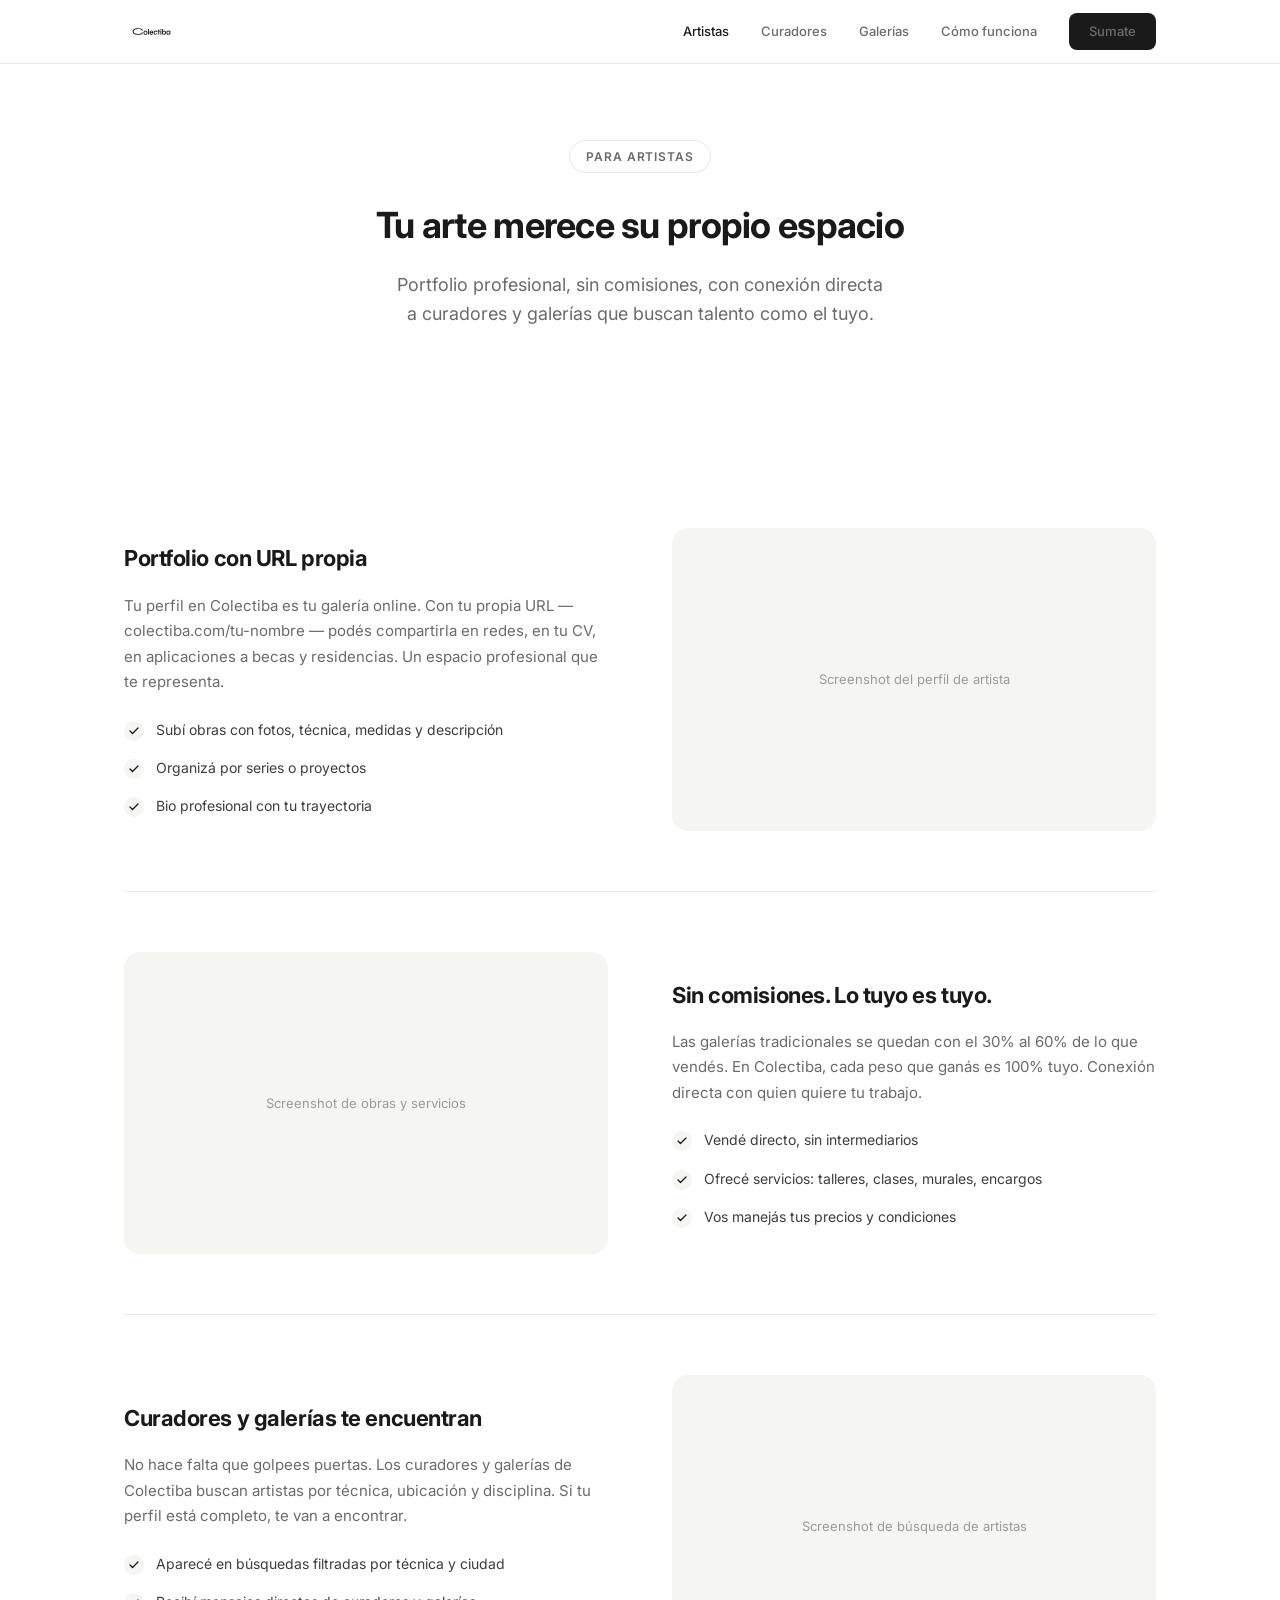
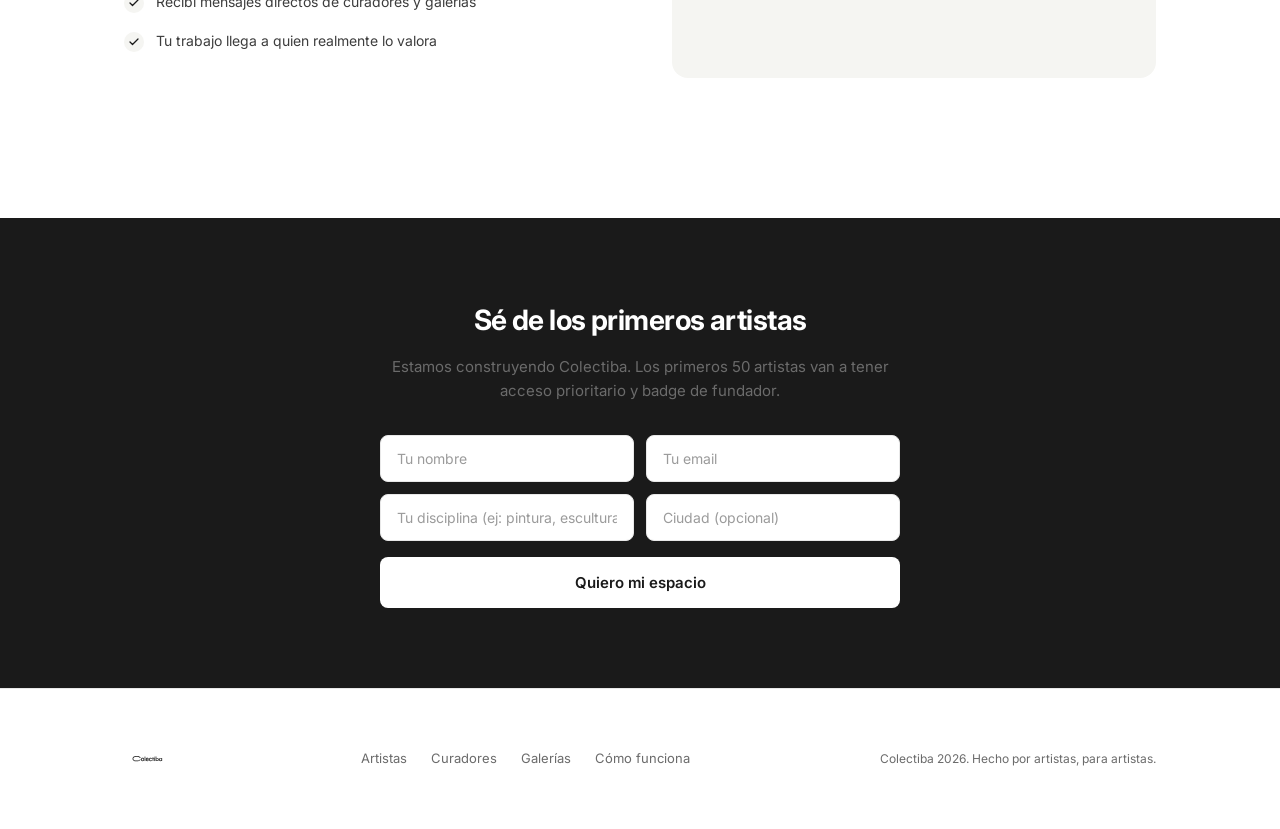
==== commit b259d54d: "Audit round 2: touch targets, dark mode, focus styles, async fonts, SEO - P1: Logo touch targets 44p" ====
--- a/artistas.html
+++ b/artistas.html
@@ -11,12 +11,24 @@
   <meta property="og:url" content="https://www.colectiba.com/artistas.html">
   <meta property="og:type" content="website">
   <meta property="og:locale" content="es_AR">
+  <meta property="og:image" content="https://www.colectiba.com/og-image.jpg">
   <meta name="twitter:card" content="summary">
   <link rel="icon" type="image/svg+xml" href="favicon.svg">
   <link rel="preconnect" href="https://fonts.googleapis.com">
   <link rel="preconnect" href="https://fonts.gstatic.com" crossorigin>
-  <link href="https://fonts.googleapis.com/css2?family=Inter:wght@400;500;600;700&display=swap" rel="stylesheet">
+  <link rel="preload" href="https://fonts.googleapis.com/css2?family=Inter:wght@400;500;600;700&display=swap" as="style" onload="this.onload=null;this.rel='stylesheet'">
+  <noscript><link rel="stylesheet" href="https://fonts.googleapis.com/css2?family=Inter:wght@400;500;600;700&display=swap"></noscript>
   <link rel="stylesheet" href="styles.css">
+  <script type="application/ld+json">
+  {
+    "@context": "https://schema.org",
+    "@type": "WebPage",
+    "name": "Para Artistas — Colectiba",
+    "url": "https://www.colectiba.com/artistas.html",
+    "description": "Portfolio profesional con URL propia. Sin comisiones. Conexión directa con curadores y galerías.",
+    "isPartOf": { "@type": "WebSite", "name": "Colectiba", "url": "https://www.colectiba.com" }
+  }
+  </script>
 </head>
 <body>
   <a href="#contenido" class="skip-link">Saltar al contenido</a>
@@ -25,7 +37,7 @@
   <nav class="nav" aria-label="Navegación principal">
     <div class="container">
       <a href="index.html" class="nav__logo" aria-label="Colectiba — Inicio">
-        <svg viewBox="0 0 595.28 419.53" xmlns="http://www.w3.org/2000/svg" fill="#1A1A1A" aria-hidden="true">
+        <svg viewBox="0 0 595.28 419.53" xmlns="http://www.w3.org/2000/svg" fill="currentColor" aria-hidden="true">
           <path d="M202.27,188.14c-17.71,0-30.08,12.86-30.08,31.27s12.37,31.25,30.08,31.25,29.97-12.91,29.97-31.38-12.32-31.14-29.97-31.14ZM202.27,238.24c-9.58,0-16.26-7.75-16.26-18.83s6.68-18.83,16.26-18.83,16.14,7.69,16.14,18.71-6.63,18.96-16.14,18.96Z"/><rect x="240.59" y="163.64" width="13.95" height="85.27"/><path d="M291.81,188.14c-17.22,0-29.26,12.91-29.26,31.38s12.04,31.14,29.26,31.14c20.43,0,26.7-16.58,26.7-16.58l-11.77-5.64s-3.51,9.91-14.69,9.91c-8.23,0-14.42-5.78-15.85-14.78h43.12s.25-3.75.25-5.33c0-18.56-10.62-30.1-27.75-30.1ZM276.7,212.79c2.16-7.8,7.78-12.45,15.11-12.45,7.72,0,12.8,4.41,14.34,12.45h-29.45Z"/><path d="M381.12,233.26l-.14.28c-4.98,11.03-14.32,17.11-26.32,17.11-17.65,0-29.97-12.84-29.97-31.25s12.28-31.27,29.85-31.27c12.24,0,21.34,5.85,26.33,16.89l.13.28-.28.13-11.44,5.25-.3.14-.13-.3c-2.9-6.51-7.85-9.96-14.31-9.96-9.5,0-16.14,7.74-16.14,18.83s6.68,18.83,16.26,18.83c6.35,0,11.25-3.5,14.18-10.09l.13-.3.3.14,11.55,5.14.3.13Z"/><polygon points="420.84 190.02 420.84 202.44 407.42 202.44 407.42 248.91 393.47 248.91 393.47 202.44 384.6 202.44 384.6 190.02 393.47 190.02 393.47 174.02 407.42 174.02 407.42 190.02 420.84 190.02"/><path d="M441.86,174.92c0,4.87-3.58,8.26-8.71,8.26s-8.73-3.39-8.73-8.26,3.59-8.37,8.73-8.37,8.71,3.45,8.71,8.37Z"/><rect x="426.17" y="190.02" width="13.95" height="58.89"/><path d="M484.04,188.62c-8.43,0-15.1,3.78-19.32,10.95l-.32-.05c.46-5.07.46-7.89.46-13.39v-22.49h-13.95v85.27h13.71v-.32c0-3.29,0-5.93-.22-9.08l.32-.03c4.19,7.2,10.35,10.7,18.85,10.7,15.59,0,26.47-12.61,26.47-30.67s-10.7-30.9-26-30.9ZM480.65,237.77c-9.66,0-16.15-7.38-16.15-18.36s6.49-18.25,16.15-18.25,15.55,7.28,15.55,18.12-6.24,18.37-15.55,18.48Z"/><path d="M561.27,190.02v.32c0,3.29,0,5.93.2,9.08l-.32.03c-4.19-7.2-10.32-10.7-18.72-10.7-15.66,0-26.58,12.65-26.58,30.78s10.68,30.79,26,30.79c8.42,0,15.1-3.78,19.3-10.95l.32.05c-.2,3.36-.2,9.5-.2,9.5h13.69v-58.89h-13.69ZM545.35,237.77c-9.38,0-15.68-7.33-15.68-18.25s6.45-18.36,15.68-18.36,16.15,7.33,16.15,18.25-6.35,18.36-16.15,18.36Z"/><path d="M153.09,213.82l13.02,5.78c-10.63,22.17-36.59,33.05-77.25,33.05-58.82,0-78.97-24.82-78.87-50.02-.23-24.96,20.36-50.02,78.87-50.02,40.66,0,66.62,10.88,77.25,33.05l-13.02,5.78s-7.69-26.36-64.3-26.36c-42.18,0-64.44,17.1-64.44,37.65.73,21.71,22.26,37.47,64.44,37.47,56.6,0,64.3-26.36,64.3-26.36Z"/>
         </svg>
       </a>
@@ -34,7 +46,7 @@
         <li><a href="curadores.html">Curadores</a></li>
         <li><a href="galerias.html">Galerías</a></li>
         <li><a href="como-funciona.html">Cómo funciona</a></li>
-        <li><a href="#waitlist" class="btn btn--primary" style="padding: 8px 20px; font-size: 13px;">Sumate</a></li>
+        <li><a href="#waitlist" class="btn btn--primary btn--small">Sumate</a></li>
       </ul>
       <button class="nav__mobile-toggle" aria-label="Menú" aria-expanded="false" onclick="this.setAttribute('aria-expanded', this.getAttribute('aria-expanded') === 'false' ? 'true' : 'false'); document.querySelector('.nav__links').classList.toggle('open')">
         <span></span><span></span><span></span>
@@ -129,7 +141,7 @@
   <footer class="footer">
     <div class="container">
       <a href="index.html" class="footer__logo" aria-label="Colectiba — Inicio">
-        <svg viewBox="0 0 595.28 419.53" xmlns="http://www.w3.org/2000/svg" fill="#1A1A1A" aria-hidden="true"><path d="M202.27,188.14c-17.71,0-30.08,12.86-30.08,31.27s12.37,31.25,30.08,31.25,29.97-12.91,29.97-31.38-12.32-31.14-29.97-31.14ZM202.27,238.24c-9.58,0-16.26-7.75-16.26-18.83s6.68-18.83,16.26-18.83,16.14,7.69,16.14,18.71-6.63,18.96-16.14,18.96Z"/><rect x="240.59" y="163.64" width="13.95" height="85.27"/><path d="M291.81,188.14c-17.22,0-29.26,12.91-29.26,31.38s12.04,31.14,29.26,31.14c20.43,0,26.7-16.58,26.7-16.58l-11.77-5.64s-3.51,9.91-14.69,9.91c-8.23,0-14.42-5.78-15.85-14.78h43.12s.25-3.75.25-5.33c0-18.56-10.62-30.1-27.75-30.1ZM276.7,212.79c2.16-7.8,7.78-12.45,15.11-12.45,7.72,0,12.8,4.41,14.34,12.45h-29.45Z"/><path d="M381.12,233.26l-.14.28c-4.98,11.03-14.32,17.11-26.32,17.11-17.65,0-29.97-12.84-29.97-31.25s12.28-31.27,29.85-31.27c12.24,0,21.34,5.85,26.33,16.89l.13.28-.28.13-11.44,5.25-.3.14-.13-.3c-2.9-6.51-7.85-9.96-14.31-9.96-9.5,0-16.14,7.74-16.14,18.83s6.68,18.83,16.26,18.83c6.35,0,11.25-3.5,14.18-10.09l.13-.3.3.14,11.55,5.14.3.13Z"/><polygon points="420.84 190.02 420.84 202.44 407.42 202.44 407.42 248.91 393.47 248.91 393.47 202.44 384.6 202.44 384.6 190.02 393.47 190.02 393.47 174.02 407.42 174.02 407.42 190.02 420.84 190.02"/><path d="M441.86,174.92c0,4.87-3.58,8.26-8.71,8.26s-8.73-3.39-8.73-8.26,3.59-8.37,8.73-8.37,8.71,3.45,8.71,8.37Z"/><rect x="426.17" y="190.02" width="13.95" height="58.89"/><path d="M484.04,188.62c-8.43,0-15.1,3.78-19.32,10.95l-.32-.05c.46-5.07.46-7.89.46-13.39v-22.49h-13.95v85.27h13.71v-.32c0-3.29,0-5.93-.22-9.08l.32-.03c4.19,7.2,10.35,10.7,18.85,10.7,15.59,0,26.47-12.61,26.47-30.67s-10.7-30.9-26-30.9ZM480.65,237.77c-9.66,0-16.15-7.38-16.15-18.36s6.49-18.25,16.15-18.25,15.55,7.28,15.55,18.12-6.24,18.37-15.55,18.48Z"/><path d="M561.27,190.02v.32c0,3.29,0,5.93.2,9.08l-.32.03c-4.19-7.2-10.32-10.7-18.72-10.7-15.66,0-26.58,12.65-26.58,30.78s10.68,30.79,26,30.79c8.42,0,15.1-3.78,19.3-10.95l.32.05c-.2,3.36-.2,9.5-.2,9.5h13.69v-58.89h-13.69ZM545.35,237.77c-9.38,0-15.68-7.33-15.68-18.25s6.45-18.36,15.68-18.36,16.15,7.33,16.15,18.25-6.35,18.36-16.15,18.36Z"/><path d="M153.09,213.82l13.02,5.78c-10.63,22.17-36.59,33.05-77.25,33.05-58.82,0-78.97-24.82-78.87-50.02-.23-24.96,20.36-50.02,78.87-50.02,40.66,0,66.62,10.88,77.25,33.05l-13.02,5.78s-7.69-26.36-64.3-26.36c-42.18,0-64.44,17.1-64.44,37.65.73,21.71,22.26,37.47,64.44,37.47,56.6,0,64.3-26.36,64.3-26.36Z"/></svg>
+        <svg viewBox="0 0 595.28 419.53" xmlns="http://www.w3.org/2000/svg" fill="currentColor" aria-hidden="true"><path d="M202.27,188.14c-17.71,0-30.08,12.86-30.08,31.27s12.37,31.25,30.08,31.25,29.97-12.91,29.97-31.38-12.32-31.14-29.97-31.14ZM202.27,238.24c-9.58,0-16.26-7.75-16.26-18.83s6.68-18.83,16.26-18.83,16.14,7.69,16.14,18.71-6.63,18.96-16.14,18.96Z"/><rect x="240.59" y="163.64" width="13.95" height="85.27"/><path d="M291.81,188.14c-17.22,0-29.26,12.91-29.26,31.38s12.04,31.14,29.26,31.14c20.43,0,26.7-16.58,26.7-16.58l-11.77-5.64s-3.51,9.91-14.69,9.91c-8.23,0-14.42-5.78-15.85-14.78h43.12s.25-3.75.25-5.33c0-18.56-10.62-30.1-27.75-30.1ZM276.7,212.79c2.16-7.8,7.78-12.45,15.11-12.45,7.72,0,12.8,4.41,14.34,12.45h-29.45Z"/><path d="M381.12,233.26l-.14.28c-4.98,11.03-14.32,17.11-26.32,17.11-17.65,0-29.97-12.84-29.97-31.25s12.28-31.27,29.85-31.27c12.24,0,21.34,5.85,26.33,16.89l.13.28-.28.13-11.44,5.25-.3.14-.13-.3c-2.9-6.51-7.85-9.96-14.31-9.96-9.5,0-16.14,7.74-16.14,18.83s6.68,18.83,16.26,18.83c6.35,0,11.25-3.5,14.18-10.09l.13-.3.3.14,11.55,5.14.3.13Z"/><polygon points="420.84 190.02 420.84 202.44 407.42 202.44 407.42 248.91 393.47 248.91 393.47 202.44 384.6 202.44 384.6 190.02 393.47 190.02 393.47 174.02 407.42 174.02 407.42 190.02 420.84 190.02"/><path d="M441.86,174.92c0,4.87-3.58,8.26-8.71,8.26s-8.73-3.39-8.73-8.26,3.59-8.37,8.73-8.37,8.71,3.45,8.71,8.37Z"/><rect x="426.17" y="190.02" width="13.95" height="58.89"/><path d="M484.04,188.62c-8.43,0-15.1,3.78-19.32,10.95l-.32-.05c.46-5.07.46-7.89.46-13.39v-22.49h-13.95v85.27h13.71v-.32c0-3.29,0-5.93-.22-9.08l.32-.03c4.19,7.2,10.35,10.7,18.85,10.7,15.59,0,26.47-12.61,26.47-30.67s-10.7-30.9-26-30.9ZM480.65,237.77c-9.66,0-16.15-7.38-16.15-18.36s6.49-18.25,16.15-18.25,15.55,7.28,15.55,18.12-6.24,18.37-15.55,18.48Z"/><path d="M561.27,190.02v.32c0,3.29,0,5.93.2,9.08l-.32.03c-4.19-7.2-10.32-10.7-18.72-10.7-15.66,0-26.58,12.65-26.58,30.78s10.68,30.79,26,30.79c8.42,0,15.1-3.78,19.3-10.95l.32.05c-.2,3.36-.2,9.5-.2,9.5h13.69v-58.89h-13.69ZM545.35,237.77c-9.38,0-15.68-7.33-15.68-18.25s6.45-18.36,15.68-18.36,16.15,7.33,16.15,18.25-6.35,18.36-16.15,18.36Z"/><path d="M153.09,213.82l13.02,5.78c-10.63,22.17-36.59,33.05-77.25,33.05-58.82,0-78.97-24.82-78.87-50.02-.23-24.96,20.36-50.02,78.87-50.02,40.66,0,66.62,10.88,77.25,33.05l-13.02,5.78s-7.69-26.36-64.3-26.36c-42.18,0-64.44,17.1-64.44,37.65.73,21.71,22.26,37.47,64.44,37.47,56.6,0,64.3-26.36,64.3-26.36Z"/></svg>
       </a>
       <ul class="footer__links">
         <li><a href="artistas.html">Artistas</a></li>
--- a/styles.css
+++ b/styles.css
@@ -36,6 +36,18 @@
   top: 0;
 }
 
+a:focus-visible,
+button:focus-visible {
+  outline: 2px solid var(--black);
+  outline-offset: 2px;
+  border-radius: 4px;
+}
+
+.section--dark a:focus-visible,
+.section--dark button:focus-visible {
+  outline-color: var(--white);
+}
+
 *, *::before, *::after {
   margin: 0;
   padding: 0;
@@ -102,6 +114,16 @@
   align-items: center;
   justify-content: space-between;
   width: 100%;
+}
+
+.nav__logo {
+  display: flex;
+  align-items: center;
+  padding: 8px;
+  min-height: 44px;
+  min-width: 44px;
+  color: var(--black);
+  text-decoration: none;
 }
 
 .nav__logo svg {
@@ -238,6 +260,11 @@
   font-size: 15px;
 }
 
+.btn--small {
+  padding: 8px 20px;
+  font-size: 13px;
+}
+
 .btn--white {
   background: var(--white);
   color: var(--black);
@@ -669,6 +696,16 @@
   display: flex;
   align-items: center;
   justify-content: space-between;
+}
+
+.footer__logo {
+  display: inline-flex;
+  align-items: center;
+  padding: 8px;
+  min-height: 44px;
+  min-width: 44px;
+  color: var(--black);
+  text-decoration: none;
 }
 
 .footer__logo svg {
@@ -875,3 +912,71 @@
     font-size: 24px;
   }
 }
+
+/* ---- Dark mode ---- */
+
+@media (prefers-color-scheme: dark) {
+  :root {
+    --black: #EDEDED;
+    --black-light: #DADADA;
+    --grey-900: #C0C0C0;
+    --grey-700: #9B9B9B;
+    --grey-500: #6B6B6B;
+    --grey-300: #3D3D3D;
+    --grey-200: #2D2D2D;
+    --grey-100: #242422;
+    --white: #1A1A1A;
+    --warm: #1E1D1B;
+  }
+
+  .nav {
+    background: rgba(26, 26, 26, 0.95);
+  }
+
+  .section--dark {
+    background: #111;
+    color: #EDEDED;
+  }
+
+  .section--dark .section-header__tag {
+    color: #6B6B6B;
+  }
+
+  .section--dark .section-header__text {
+    color: #9B9B9B;
+  }
+
+  .section--dark .stat__label {
+    color: #9B9B9B;
+  }
+
+  .section--dark .waitlist__input,
+  .section--dark .waitlist__select {
+    background: #242422;
+    color: #EDEDED;
+    border-color: #3D3D3D;
+  }
+
+  .section--dark .waitlist__input:focus,
+  .section--dark .waitlist__select:focus {
+    border-color: #EDEDED;
+  }
+
+  .section--dark .btn--white {
+    background: #EDEDED;
+    color: #1A1A1A;
+  }
+
+  .section--dark .btn--white:hover {
+    background: #DADADA;
+  }
+
+  .section--dark .waitlist__success {
+    background: #242422;
+    color: #EDEDED;
+  }
+
+  .features__list li::before {
+    background-image: url("data:image/svg+xml,%3Csvg xmlns='http://www.w3.org/2000/svg' width='12' height='12' viewBox='0 0 24 24' fill='none' stroke='%23EDEDED' stroke-width='2.5' stroke-linecap='round' stroke-linejoin='round'%3E%3Cpolyline points='20 6 9 17 4 12'%3E%3C/polyline%3E%3C/svg%3E");
+  }
+}
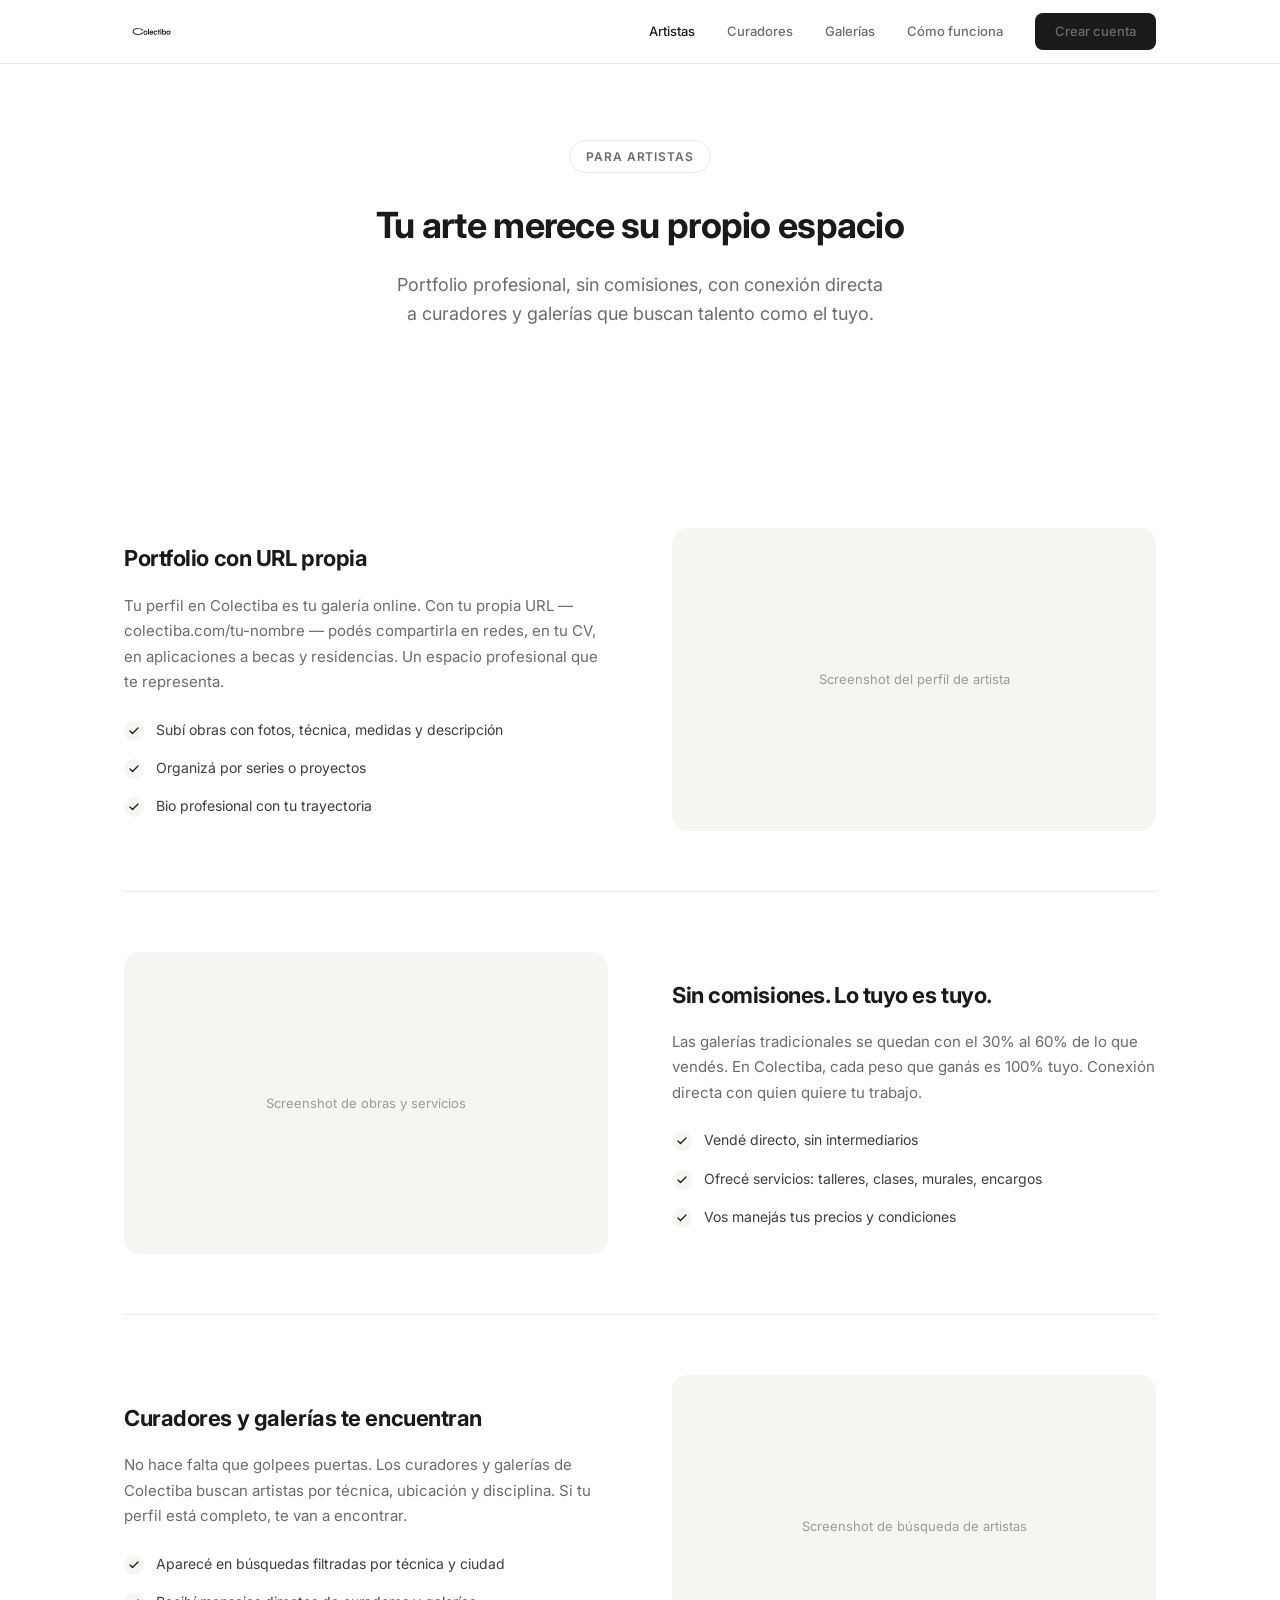
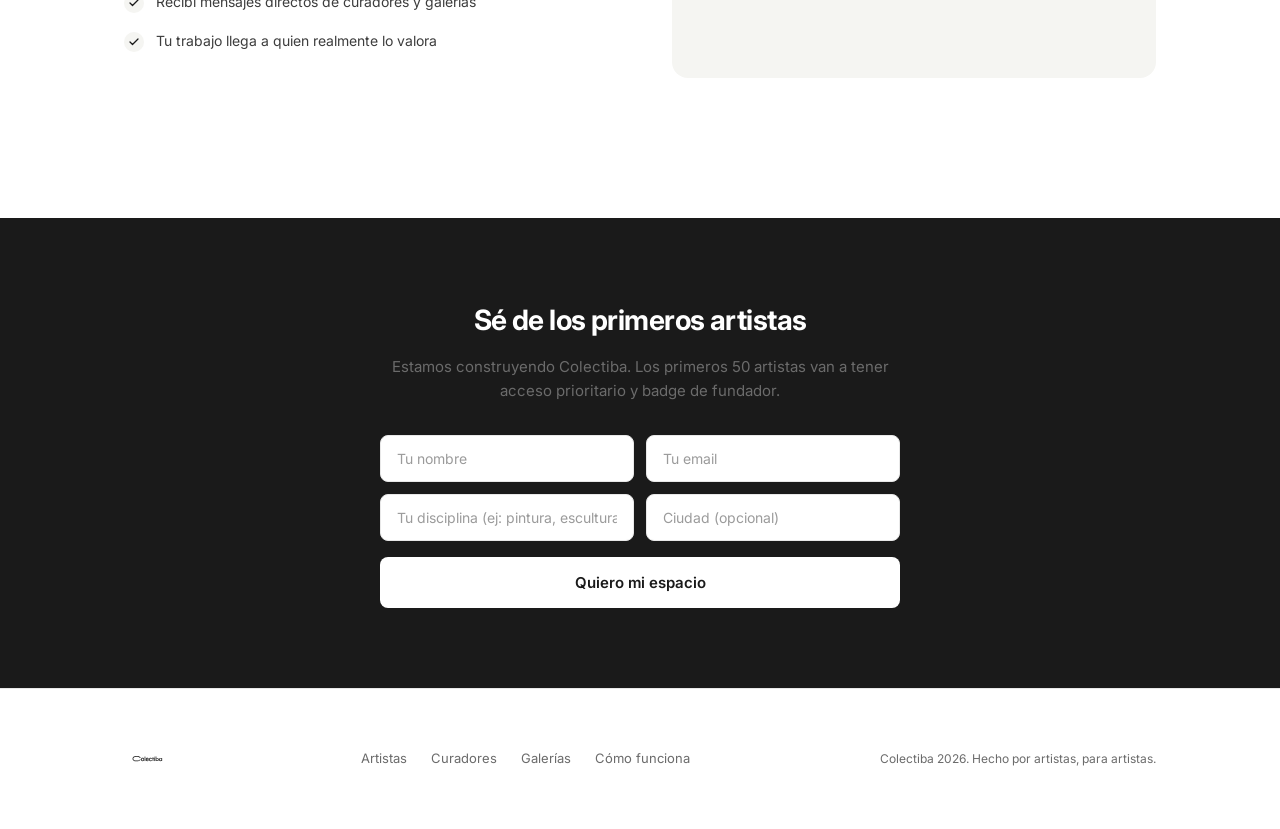
==== commit 9ca15483: "Replace waitlist with app.colectiba.com links CTAs now point to /registro and /login on the live app" ====
--- a/artistas.html
+++ b/artistas.html
@@ -46,7 +46,7 @@
         <li><a href="curadores.html">Curadores</a></li>
         <li><a href="galerias.html">Galerías</a></li>
         <li><a href="como-funciona.html">Cómo funciona</a></li>
-        <li><a href="#waitlist" class="btn btn--primary btn--small">Sumate</a></li>
+        <li><a href="https://app.colectiba.com/registro" class="btn btn--primary btn--small">Crear cuenta</a></li>
       </ul>
       <button class="nav__mobile-toggle" aria-label="Menú" aria-expanded="false" onclick="this.setAttribute('aria-expanded', this.getAttribute('aria-expanded') === 'false' ? 'true' : 'false'); document.querySelector('.nav__links').classList.toggle('open')">
         <span></span><span></span><span></span>
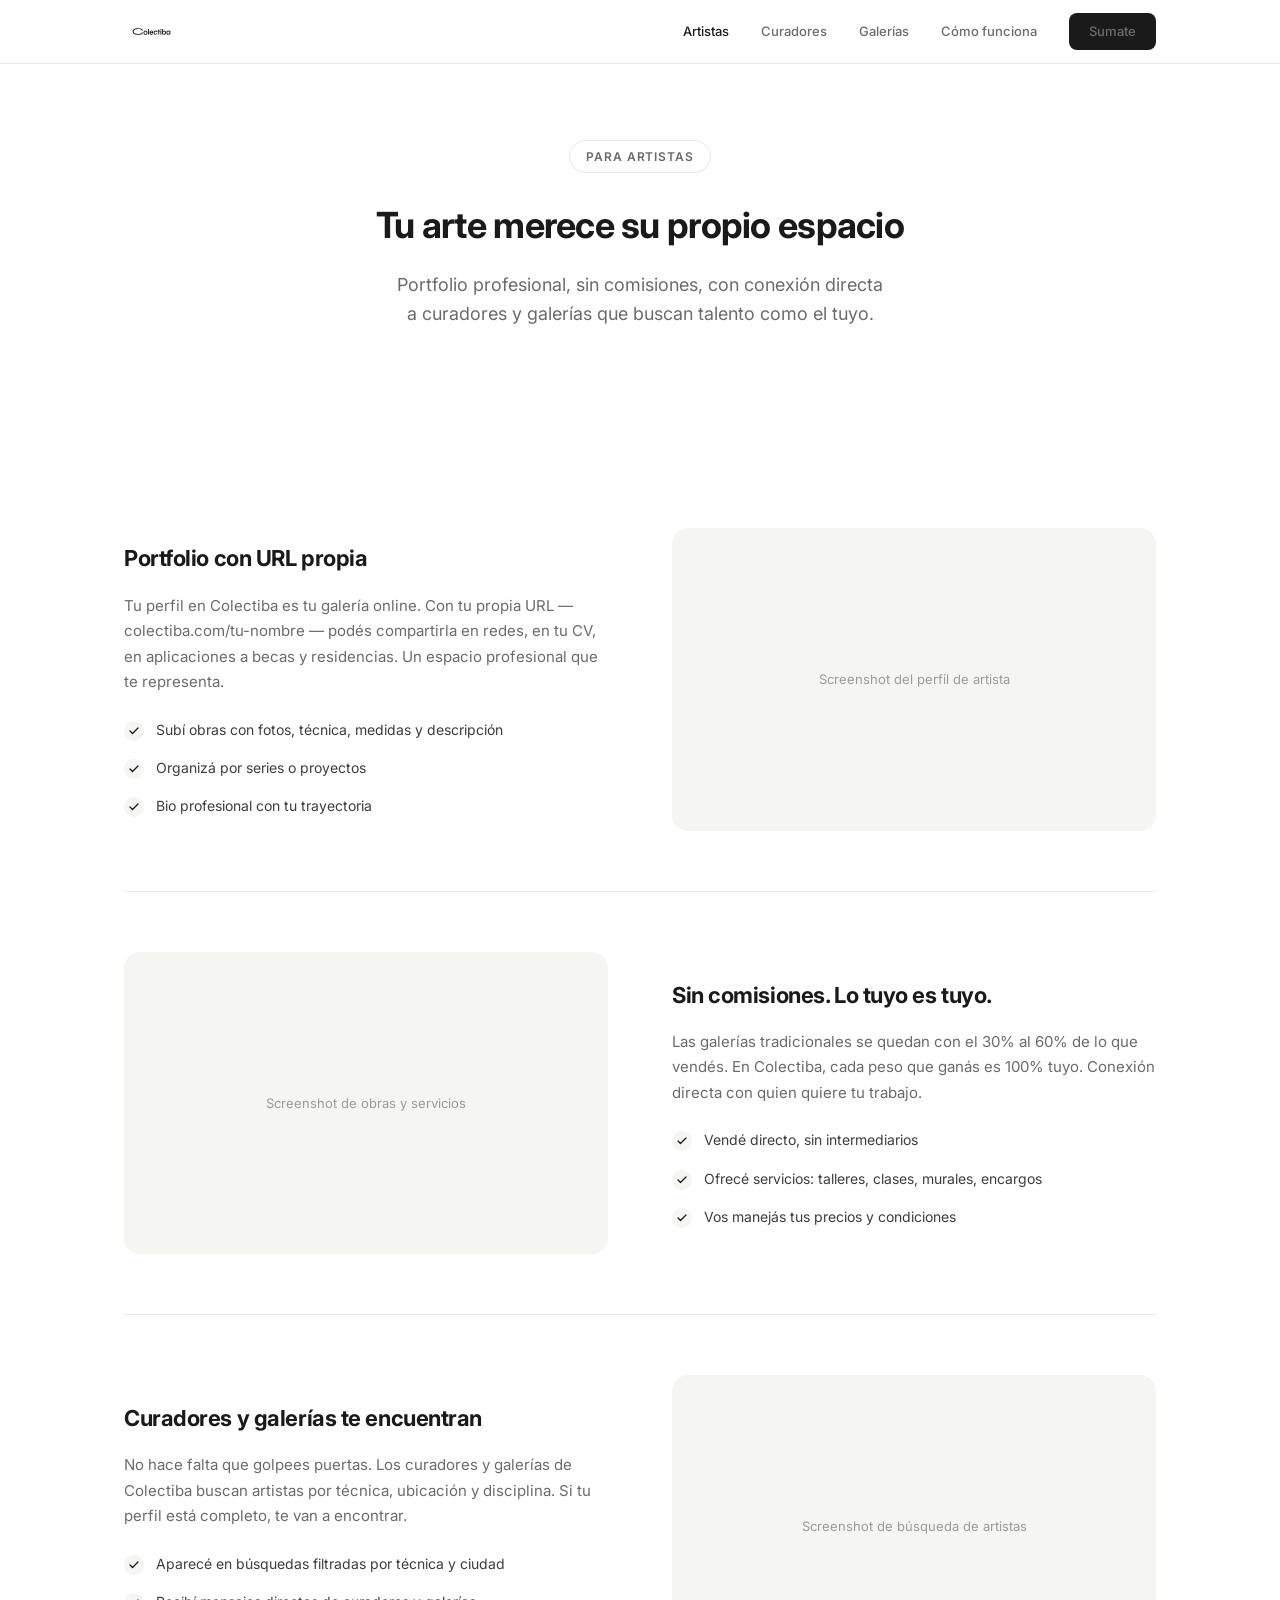
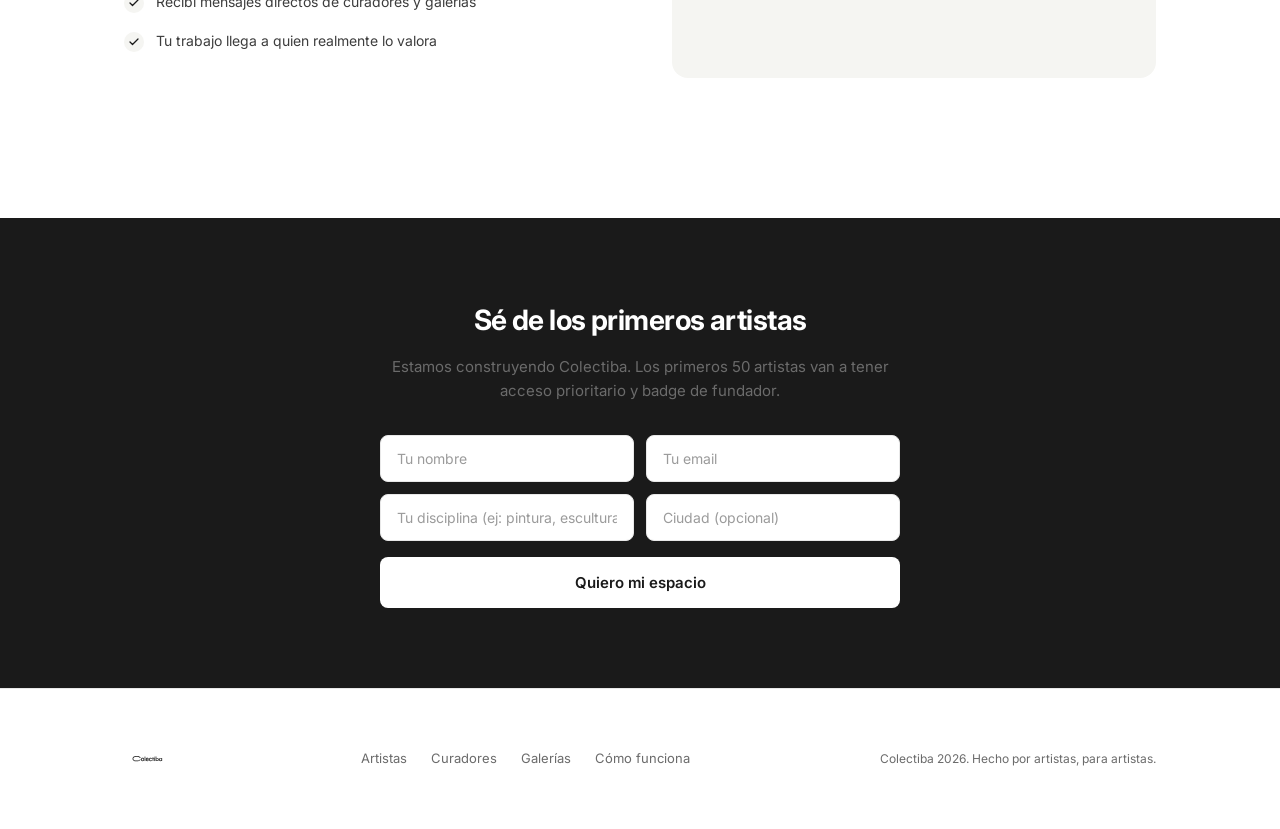
==== commit d7b87121: "Revert "Replace waitlist with app.colectiba.com links" This reverts commit 9ca154833dc94e97d4283588f" ====
--- a/artistas.html
+++ b/artistas.html
@@ -46,7 +46,7 @@
         <li><a href="curadores.html">Curadores</a></li>
         <li><a href="galerias.html">Galerías</a></li>
         <li><a href="como-funciona.html">Cómo funciona</a></li>
-        <li><a href="https://app.colectiba.com/registro" class="btn btn--primary btn--small">Crear cuenta</a></li>
+        <li><a href="#waitlist" class="btn btn--primary btn--small">Sumate</a></li>
       </ul>
       <button class="nav__mobile-toggle" aria-label="Menú" aria-expanded="false" onclick="this.setAttribute('aria-expanded', this.getAttribute('aria-expanded') === 'false' ? 'true' : 'false'); document.querySelector('.nav__links').classList.toggle('open')">
         <span></span><span></span><span></span>
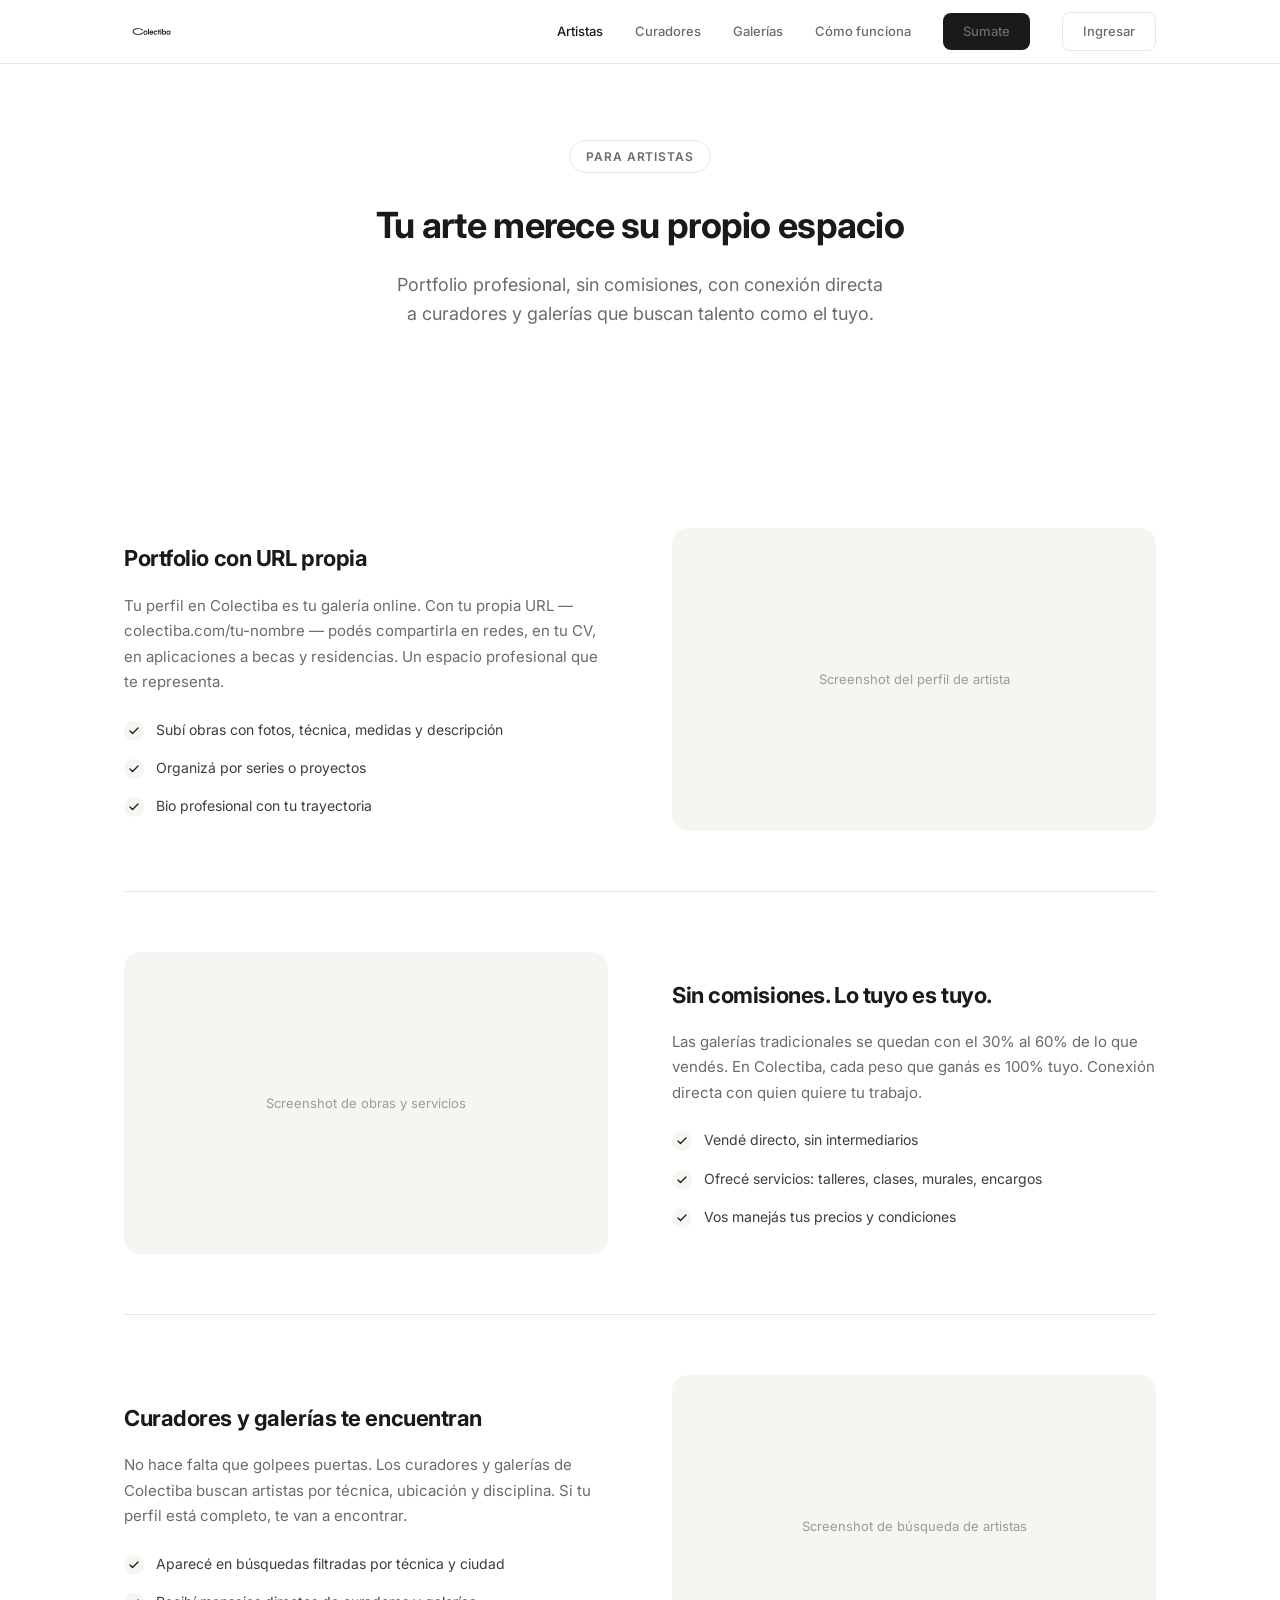
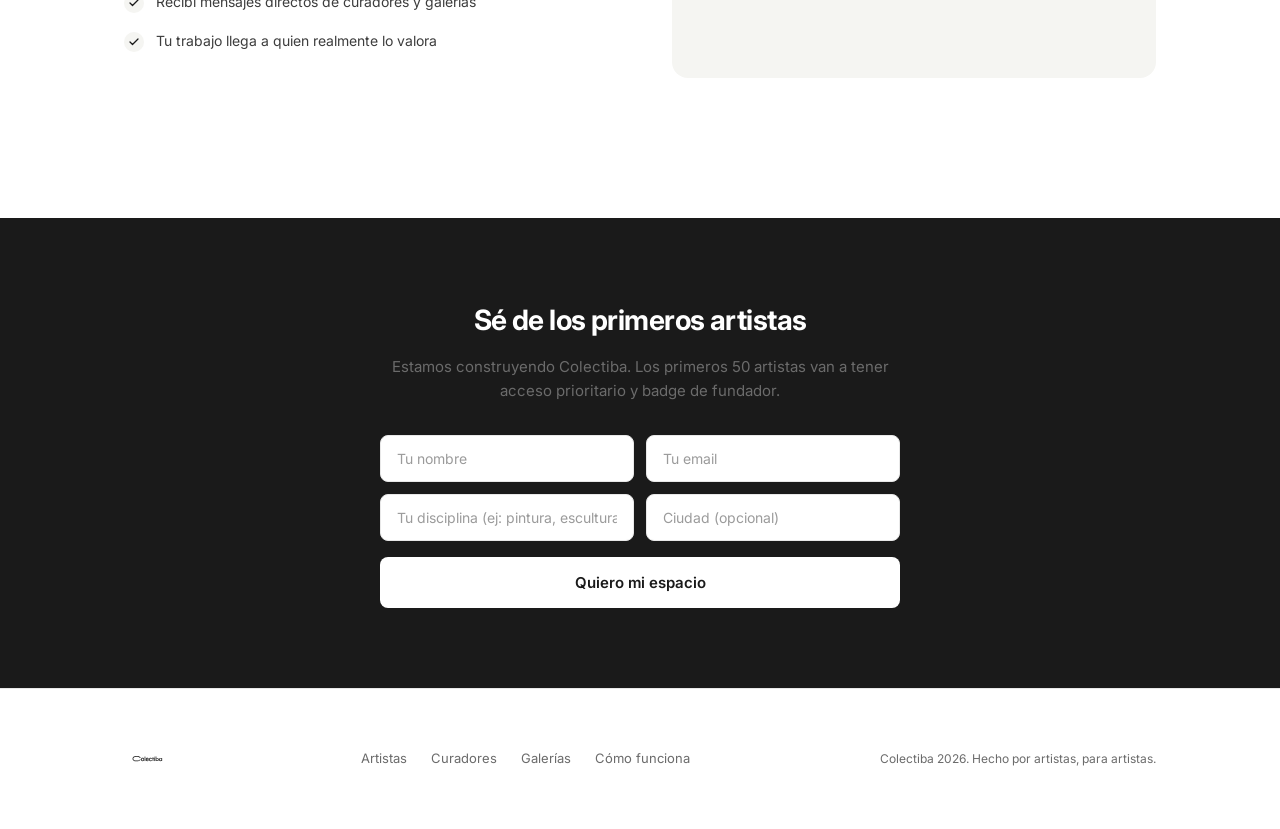
==== commit 23a8591e: "Add "Ingresar" button linking to app.colectiba.com Co-Authored-By: Claude Opus 4.6 <noreply@anthropi" ====
--- a/artistas.html
+++ b/artistas.html
@@ -47,6 +47,7 @@
         <li><a href="galerias.html">Galerías</a></li>
         <li><a href="como-funciona.html">Cómo funciona</a></li>
         <li><a href="#waitlist" class="btn btn--primary btn--small">Sumate</a></li>
+        <li><a href="https://app.colectiba.com/login" class="btn btn--secondary btn--small">Ingresar</a></li>
       </ul>
       <button class="nav__mobile-toggle" aria-label="Menú" aria-expanded="false" onclick="this.setAttribute('aria-expanded', this.getAttribute('aria-expanded') === 'false' ? 'true' : 'false'); document.querySelector('.nav__links').classList.toggle('open')">
         <span></span><span></span><span></span>
